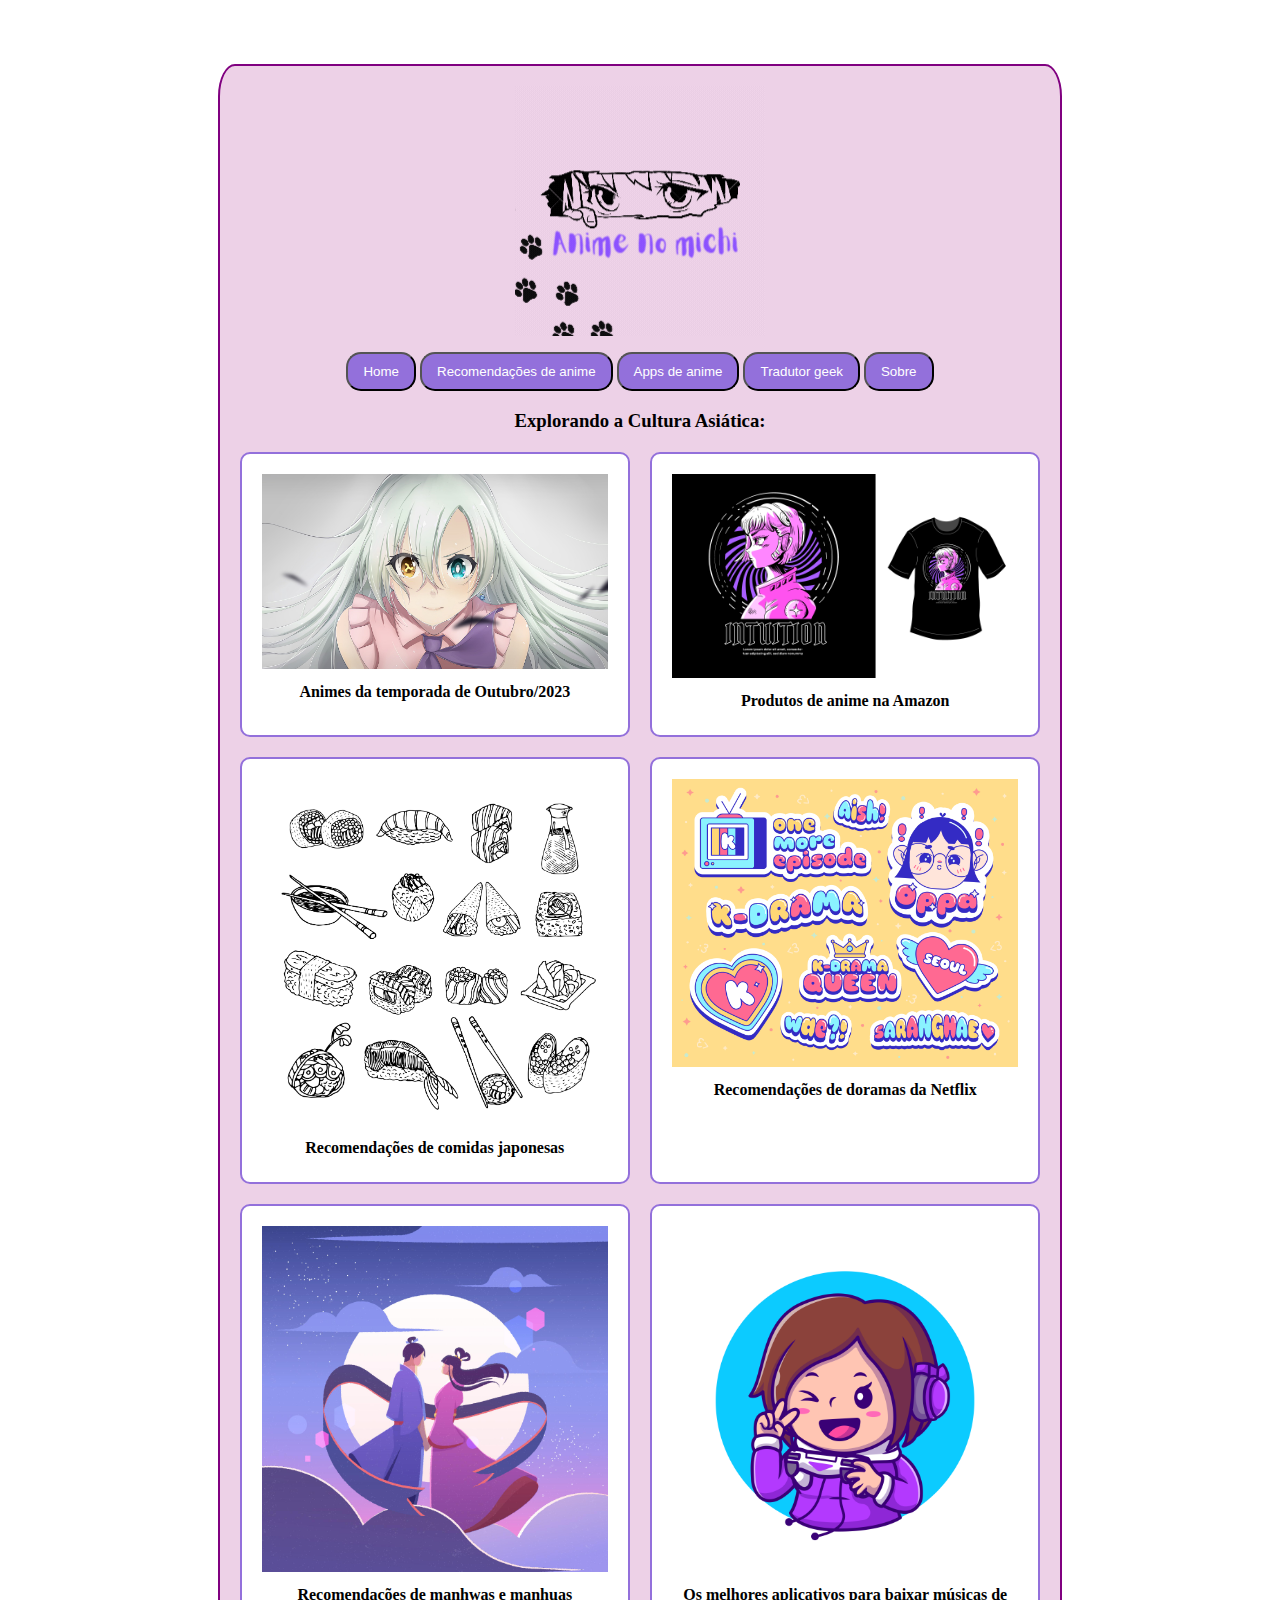
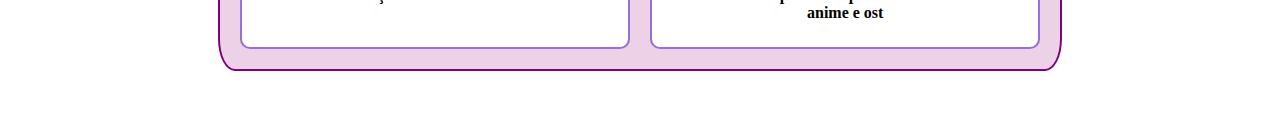
==== index.html @ be977ac4 "Add files via upload" ====
<!DOCTYPE html>
<html lang="en">
<head>
    <meta charset="UTF-8">
    <meta http-equiv="X-UA-Compatible" content="IE=edge">
    <meta name="viewport" content="width=device-width, initial-scale=1.0">
    <script src="script.js"></script>
    <link rel="stylesheet" type="text/css" href="style.css">
    <title>Blog anime no michi</title>
</head>
<body>
    <div class="content-container">
        <header>
            <div class="logo">
                <img src="Fotos\Foto perfil\Anime no michi.gif" alt="Logo Anime no michi">
            </div> 
            <div class="tabs">
                <div class="tab">
                    <button class="tablinks" onclick="openTab(event, 'tab1')">Home</button>
                </div>
                <div class="tab">
                    <button class="tablinks" onclick="openTab(event, 'tab2')">Recomendações de anime</button>
                </div>
                <div class="tab">
                    <button class="tablinks" onclick="openTab(event, 'tab3')">Apps de anime</button>
                </div>
                <div class="tab">
                    <button class="tablinks" onclick="openTab(event, 'tab4')">Tradutor geek</button>
                </div>
                <div class="tab">
                    <button class="tablinks" onclick="openTab(event, 'tab5')">Sobre</button>
                </div>
            </div>
        </header>
        
        <div id="tab1" class="tabcontent" style="display: block;">
            <h3>Explorando a Cultura Asiática:</h3>
            <div class="grid-container">
                <a href="https://www.intoxianime.com/2023/08/guia-de-animes-de-outubro-2023/" class="grid-item square" data-subtab="subtab2_2">
                    <img src="Fotos\Outras noticias\Anime.jpg" alt="Romance escolar">
                    <h3>Animes da temporada de Outubro/2023</h3>
                </a>
                <a href="https://www.amazon.com.br/animes-produtos/s?k=animes+produtos" class="grid-item square" data-subtab="subtab2_2">
                    <img src="Fotos\Outras noticias\Produtos.jpg" alt="Romance escolar">
                    <h3>Produtos de anime na Amazon</h3>
                </a>
                <a href="https://kandoo.com.br/oblog/comida-japonesa-para-iniciantes/" class="grid-item square" data-subtab="subtab2_2">
                    <img src="Fotos\Outras noticias\Comidas japonesas.jpg" alt="Romance escolar">
                    <h3>Recomendações de comidas japonesas</h3>
                </a>
                <a href="https://www.maioresemelhores.com/doramas-da-netflix/" class="grid-item square" data-subtab="subtab2_2">
                    <img src="Fotos\Outras noticias\Dorama.jpg" alt="Romance escolar">
                    <h3>Recomendações de doramas da Netflix</h3>
                </a>
                <a href="https://shiritorii.wordpress.com/2019/10/05/eu-indico-12-manhwas-manhuas-de-romance-de-epoca/" class="grid-item square" data-subtab="subtab2_2">
                    <img src="Fotos\Outras noticias\Manhwa.jpg" alt="Romance escolar">
                    <h3>Recomendações de manhwas e manhuas</h3>
                </a>
                <a href="https://skdesu.com/os-melhores-aplicativos-para-baixar-musicas-de-anime-e-ost/" class="grid-item square" data-subtab="subtab2_2">
                    <img src="Fotos\Outras noticias\Music e Osts.jpg" alt="Romance escolar">
                    <h3>Os melhores aplicativos para baixar músicas de anime e ost</h3>
                </a>
            </div>
        </div>    
            
        <div id="tab2" class="tabcontent">
            <div class="subtabs">
                <div class="subtab" data-subtab="subtab2_1">
                    <a href="javascript:void(0)" onclick="openSubTab('subtab2_1')">Top 3 – Animes com romance e fantasia medieval</a>
                </div>
                <div class="subtab" data-subtab="subtab2_2">
                    <a href="javascript:void(0)" onclick="openSubTab('subtab2_2')">Animes com romance escolar</a>
                </div>
                <div class="subtab" data-subtab="subtab2_3">
                    <a href="javascript:void(0)" onclick="openSubTab('subtab2_3')">Animes com harem reverso</a>
                </div>
                <div class="subtab" data-subtab="subtab2_4">
                    <a href="javascript:void(0)" onclick="openSubTab('subtab2_4')">Animes com Vampiros/lobisomens</a>
                </div>
                <div class="subtab" data-subtab="subtab2_5">
                    <a href="javascript:void(0)" onclick="openSubTab('subtab2_5')">Animes Populares e Clássicos para Todos os Gostos</a>
                </div>
                <div class="subtab" data-subtab="subtab2_6">
                    <a href="javascript:void(0)" onclick="openSubTab('subtab2_6')">Animes de ação, magia e poderes (com um pouco de ciência também)</a>
                </div>
                <div class="subtab" data-subtab="subtab2_7">
                    <a href="javascript:void(0)" onclick="openSubTab('subtab2_7')">Animes tristes para chorar e se acabar</a>
                </div>
                <div class="subtab" data-subtab="subtab2_8">
                    <a href="javascript:void(0)" onclick="openSubTab('subtab2_8')">Animes com Música</a>
                </div>
                <div class="subtab" data-subtab="subtab2_9">
                    <a href="javascript:void(0)" onclick="openSubTab('subtab2_9')">Animes com deuses/ ou com Maou/ ou akumas/ ou youkais</a>
                </div>
                <div class="subtab" data-subtab="subtab2_10">
                    <a href="javascript:void(0)" onclick="openSubTab('subtab2_10')">Animes com Esporte</a>
                </div>
                <div class="subtab" data-subtab="subtab2_11">
                    <a href="javascript:void(0)" onclick="openSubTab('subtab2_11')">Animes bons, porém pouco conhecidos</a>
                </div>
            </div>
        
            <div id="subtab2_1" class="subtabcontent">
                <h2>Top 3 – Animes com romance e fantasia medieval</h2>
                <img src="Fotos\Recomendacoes\Animes com romance e fantasia medieval.gif" alt="Animes com romance e fantasia medieval" class = "gifsRecomendacoes">
                
                <p>Em um mundo repleto de histórias envolventes e cenários mágicos, o romance e a fantasia medieval se unem para criar experiências cativantes. Nesta seleção, apresento três animes que exploram esses gêneros de forma única e apaixonante.</p>
            
                <h3>1. Soredemo Sekai wa Utsukushii (The World Is Still Beautiful)</h3>
                <p><strong>Gêneros:</strong> Romance, Medieval, Drama, Música</p>
                <p><strong>Duração:</strong> 13 episódios</p>
                <p>A história gira em torno de Nike, a determinada princesa do reino da chuva, dotada de um misterioso poder: o controle sobre a chuva. Forçada a um casamento indesejado com o rei do Sun Kingdom, Livius I, após perder uma partida de Jan-ken-po para suas irmãs mais velhas, ela se vê diante do temido "Rei Terrível". No entanto, a descoberta de que Livius é, na verdade, um jovem surpreendentemente mais novo do que ela, inicia uma jornada de vínculo emocional entre ambos. Uma história que começa como um casamento forçado evolui para algo mais profundo e significativo.</p>
            
                <h3>2. Akatsuki no Yona (Yona of the Dawn)</h3>
                <p><strong>Gêneros:</strong> Romance, Aventura, Medieval</p>
                <p><strong>Duração:</strong> 25 episódios</p>
                <p>Yona é a princesa destemida de Kouka, cuja vida muda dramaticamente quando seu primo traiçoeiro assume o trono, deixando-a foragida. Acompanhada por Hak, seu guarda-costas e amor secreto, Yona embarca em uma jornada para recuperar o trono e descobrir seu próprio destino. Esta história repleta de aventuras, reviravoltas emocionantes e uma evolução notável da personagem é um tesouro do gênero.</p>
            
                <h3>3. Sugar Apple Fairy Tale</h3>
                <p><strong>Gêneros:</strong> Romance, Culinária, Fadas, Fantasia Medieval</p>
                <p><strong>Duração:</strong> 2 temporadas com 12 episódios cada</p>
                <p>Ann, após a perda de sua mãe, aspira tornar-se uma Silver Sugar Master, uma profissão altamente respeitada no país de Highland. Para alcançar esse objetivo, ela parte para a cidade de Lewiston, onde a realeza realiza um festival de esculturas de açúcar. No entanto, neste mundo, os humanos tratam as fadas como escravas, arrancando uma de suas asas para controlá-las. Ann adquire uma fada chamada Shall como guarda-costas, criando um dilema moral entre sua necessidade de proteção e a luta pela liberdade de Shall. Baseado na light novel "Sugar Apple Fairy Tale" de Mikawa Miri, esta série nos leva a um mundo encantador e complexo.</p>
            
                <p>Espero que essas recomendações enriqueçam sua jornada pelo mundo dos animes de romance e fantasia medieval. Cada uma delas oferece uma experiência única e emocionante, proporcionando momentos inesquecíveis e personagens cativantes.</p>
            
            </div>
            
            <div id="subtab2_2" class="subtabcontent">
                <h2>Animes com romance escolar</h2>
                <img src="Fotos\Recomendacoes\Romance escolar.gif" alt="Romance escolar" class = "gifsRecomendacoes">
                <p>Explore os altos e baixos do amor e da juventude com essa seleção de animes que se desenrolam no cenário escolar. Desde paixões intensas até encontros engraçados, essas séries prometem tocar o coração dos fãs de romance.</p>
            
                <h3>Yamada-kun to LV999 no koi wo suru</h3>
                <p><strong>Duração:</strong> 13 episódios</p>
                <p><strong>Gênero:</strong> Comédia, Romance, MMORPG</p>
                <p>Depois que seu namorado a trai com outra garota que ele conheceu no jogo, Akane Kinoshita descobre da maneira mais difícil que namorados gamers podem ser tão ruins quanto a variedade offline. Enquanto ela desabafa sua raiva batendo em monstros da máfia, ela tem um encontro casual com Akito Yamada, um companheiro de guilda com uma máscara afro e Noh. Yamada é antissocial e curto, dificilmente o tipo de pessoa que faz Akane desmaiar. No entanto, embora suas estatísticas de jogo possam estar no máximo, Yamada é inexperiente em assuntos do coração e, contra todas as probabilidades, ela se sente comovida por ele. Fazendo novos amigos ao longo do caminho, Akane pode agitar o coração de Yamada, um garoto do ensino médio de nível de chefe final? Adaptado do mangá ''Yamada-kun to Lv999 no Koi wo Suru'' de Mashiro.</p>
            
                <h3>Sono Bisque Doll wa Koi wo Suru</h3>
                <p><strong>Duração:</strong> 12 episódios</p>
                <p><strong>Gênero:</strong> Romance, Drama, Comédia, Cosplay</p>
                <p>A trama acompanha Wakana Gojo, um jovem apaixonado por roupas de bonecas artesanais, mas que vive uma vida solitária após um incidente na sua infância com um amigo que não gostava de bonecas. Até que conhece Marin, uma garota de sua escola, sem nenhuma timidez, que vê em Wakana uma possibilidade de torná-lo um fã, assim como ela, de cosplay.</p>
            
                <h3>Kenka Banchou Otome</h3>
                <p><strong>Duração:</strong> 12 episódios</p>
                <p><strong>Gênero:</strong> Shoujo, Romance, Comédia, Escolar</p>
                <p>Hinako Nakayama acaba se reencontrando com seu irmão gêmeo Hikaru, que lhe pede para que ela ocupe seu lugar na Academia Shishiku, um colégio particular apenas para garotos que é renomado por seu corpo discente cheio de encrenqueiros. Por ser herdeiro dos Onigashima, um poderoso clã Yakuza, Hikaru é obrigado a se tornar líder da Academia Shishiku. Por isso, Hinako terá que esconder sua identidade e lutar pelo controle da escola.</p>
            
                <h3>Orange</h3>
                <p><strong>Duração:</strong> 13 episódios</p>
                <p><strong>Gênero:</strong> Shoujo, Escolar, Romance, Drama</p>
                <p>Na história conhecemos a jovem Naho Takamiya, uma estudante comum. Certo dia, ela se atrasa para a aula — algo que nunca aconteceu antes em sua vida — e se depara com uma carta em seu quarto. O, porém desta é que foi enviada de 10 anos do futuro e ainda mais: foi enviada pela própria Naho. Na carta o dia inteiro de Naho é contado, de como ela conhecerá Kakeru Naruse e até mesmo um atraso. No fim, há um pedido estranho, que pede para que ela salve Kakeru.</p>
            
                <h3>Kaichou WA Maid Sama</h3>
                <p><strong>Duração:</strong> 27 episódios</p>
                <p><strong>Gênero:</strong> Comédia Romântica, Maid Café</p>
                <p>O colégio Seika era uma academia para rapazes e recentemente se tornou um colégio misto, por isso cerca de 80% de seus alunos ainda são do sexo masculino. Ainda por cima, era conhecido por seus alunos selvagens e sem a menor disciplina, sendo um ambiente bem impróprio para as meninas, que vivem assustadas devido às brincadeiras exageradas dos garotos e a falta de modos deles. Visando proteger as garotas e fazer com que esse lugar tenha padrões aceitáveis de comportamento e disciplina, Misaki Ayuzawa se torna a primeira presidente mulher do conselho estudantil do colégio. Logo ela se torna uma tirana para os garotos, sendo conhecida como “Presidente Demoníaca”, fazendo com que muitos deles a temam ou a odeiem. Por outro lado, é muito adorada pelas outras meninas e pelos professores. Mas, devido a problemas financeiros, é obrigada a trabalhar em meio período em um Maid Café, um café onde as garçonetes se vestem de empregadas e tratam seus clientes como seus mestres/patrões. Isso certamente arruinaria sua imagem como presidente rigorosa e séria, então ela tenta esconder isso a todo custo. Porém, seu segredo é ameaçado quando Takumi Usui, o garoto mais popular do colégio, descobre sobre sua vida dupla.</p>
            
                <h3>Lovely Complex</h3>
                <p><strong>Duração:</strong> 24 episódios</p>
                <p><strong>Gênero:</strong> Comédia Romântica</p>
                <p>Koizumi, uma jovem muito charmosa e engraçada, e Otani um rapaz bonito e carismático. Mas ambos possuem um pequeno impedimento ao procurarem a pessoa certa: Koizumi é alta demais e Otani baixo demais. Eles sempre andam juntos, são até apelidados de "All hanshin-Kiojin". Com o passar do tempo todos seus amigos vão formando casais e só os dois continuam solteiros.</p>
            
                <h3>Skip Beat</h3>
                <p><strong>Duração:</strong> 25 episódios</p>
                <p><strong>Gênero:</strong> Comédia Romântica, Showbiz</p>
                <p>Kyoko, segue Sho, seu grande amor e amigo de infância, até Tokyo, para ajudá-lo a alcançar o seu sonho de se tornar um ídolo. Ela limpa, cozinha, trabalha em três empregos e não faz nada para si mesma, e sem ganhar nada em troca, permanece ao lado de Sho. Um dia, ela vai fazer uma entrega na agência em que Sho, trabalha sem avisá-lo e escuta uma conversa dele contando a sua produtora que ele só a trouxe para ser sua empregada e que não se importava nem um pouco com ela. Ouvindo isso, Kyoko, não começou a lamentar, pelo contrário, ela decide cortar e tingir seu cabelo, mudar suas roupas e atitude, e faz de tudo para entrar no showbiz e ter sua revanche contra Sho.</p>
            
                <h3>Toradora</h3>
                <p><strong>Duração:</strong> 25 episódios</p>
                <p><strong>Gênero:</strong> Comédia Romântica, Drama</p>
                <p>Ryuuji Takasu é um jovem que vive com a vergonha de ser confundido por um delinquente por ter um olhar maligno herdado de seu pai, mas, na verdade, ele é apenas um garoto educado com mania de limpeza. No primeiro dia de aula Ryuuji se encontra com a temido palmtop Taiga, uma garota baixinha e extremamente mal-humorada. Devido a uma confusão entre as bolsas na sala, Taiga coloca uma carta de amor por engano na bolsa de Ryuuji e, assim, ele descobre que ela está apaixonada pelo seu melhor amigo Yuusaku Kitamura. Da mesma forma, Taiga descobre que Ryuuji está apaixonado pela melhor amiga dela, Minori Kushieda. À medida que eles vão se conhecendo, eles viram amigos que ajudam um ao outro a alcançar seus objetivos que é o de declarar seu amor para seus respectivos melhores amigos.</p>
            
                <h3>Sukitte Ii na yo</h3>
                <p><strong>Duração:</strong> 13 episódios</p>
                <p><strong>Gênero:</strong> Comédia, Romance, Bullying</p>
                <p>A história gira em torno da jovem estudante Mei Tachibana, que com 16 anos não havia tido nenhum amigo do sexo masculino ou namorado, mas isso até seu caminho cruzar com Yamato Kurosawa, o garoto mais popular da escola.</p>
            
                <h3>Ao Haru Ride</h3>
                <p><strong>Duração:</strong> 12 episódios</p>
                <p><strong>Gênero:</strong> Comédia, Drama, Romance</p>
                <p>Futaba Yoshioka tem suas razões para querer “apagar” sua antiga imagem e começar uma nova no ensino médio. Por ser bonita, ela era ignorada e mal falada pelas outras garotas no fundamental, e, por causa de um mal-entendido, ela não pôde expressar seus sentimentos para o único garoto do qual já gostou, Tanaka. No ensino médio ela está determinada em ser a menos delicada e feminina possível, a fim de que não atraia a atenção dos rapazes e suas amigas não tenham inveja dela. Enquanto vive contentemente dessa forma, ela encontra Tanaka novamente, mas com o nome diferente, Kou Mabuchi. Ele a conta que sentia o mesmo por ela quando mais novos, mas que agora as coisas não podem mais ser como eram.</p>
            
                <p>Prepare-se para reviver os altos e baixos do amor no cenário escolar com esses animes que oferecem uma mistura de romance, comédia e drama.</p>
            </div>

            <div id="subtab2_3" class="subtabcontent">  
                <h2>Animes com harem reverso</h2>
                <img src="Fotos\Recomendacoes\haren reverso.gif" alt="Animes com harem reverso" class = "gifsRecomendacoes">
                
                <p>Você está em busca de um toque especial no mundo dos animes de romance e comédia? Talvez algo que ofereça uma reviravolta única e personagens memoráveis? Se sim, aqui estão algumas recomendações, e uma delas certamente se destacará para você:</p>
        
                <h3>Watashi ga Motete Dousunda</h3>
                <p><strong>Duração:</strong> 12 episódios</p>
                <p><strong>Gênero:</strong> Escolar, Harem reverso, Comédia, Romance</p>
                <p>No mundo dos animes de harem reverso, "Watashi ga Motete Dousunda" é um tesouro escondido. A história gira em torno de uma fujoshi que adora shippa-los seus colegas de classe, mas a vida lhe reserva uma surpresa inesperada. Após uma transformação impressionante, ela se vê cercada por vários garotos que demonstram interesse nela. O que torna esta série especial é a combinação de comédia e romance, enquanto a protagonista tenta lidar com sua nova realidade. Se você procura uma reviravolta única e muitas risadas, esta é uma escolha excelente.</p>
        
                <h3>Romantic Killer</h3>
                <p><strong>Duração:</strong> 12 episódios</p>
                <p><strong>Gênero:</strong> Harem reverso, Comédia Romântica</p>
                <p>"Romantic Killer" oferece uma dose generosa de comédia romântica com um toque especial. A história segue Anzu, uma jogadora transportada para um mundo repleto de caras bonitos, como se estivesse vivendo o sonho de outra pessoa. Baseado no mangá "Romantic Killer" de Momose Wataru, a série promete muitas reviravoltas e risadas enquanto Anzu navega por esse mundo cheio de surpresas. Esta é uma escolha perfeita para quem procura algo novo no gênero de harem reverso.</p>
        
                <h3>Amnesia</h3>
                <p><strong>Duração:</strong> 12 episódios</p>
                <p><strong>Gênero:</strong> Visual Novel, Romance, Mistério, Suspense, Drama, Fantasia</p>
                <p>Se você está pronto para algo um pouco mais misterioso e intrigante, "Amnesia" é a escolha certa. A história começa quando a protagonista acorda sem nenhuma memória. Com a ajuda de um espírito chamado Orion, ela embarca em uma jornada para recuperar suas memórias. No entanto, seu caminho é repleto de obstáculos, incluindo ligações misteriosas e um "namorado" que ela não consegue reconhecer. Esta série promete uma narrativa cativante, suspense e descobertas surpreendentes. Prepare-se para uma jornada emocionante repleta de reviravoltas e mistérios.</p>
        
                <p>Assim, qualquer que seja sua preferência no mundo dos animes de harem reverso, você encontrará algo para desfrutar nestas recomendações únicas. Cada uma delas oferece uma experiência diferente e emocionante, então por que não experimentar todas? Boa maratona de animes!</p>
            
            </div>

            <div id="subtab2_4" class="subtabcontent">
                <h2>Animes com Vampiros/lobisomens</h2>
                <img src="Fotos\Recomendacoes\Animes com Vampiros.png" alt="Vampiros/lobisomens" class = "gifsRecomendacoes">
                
                <p>Procurando uma noite de maratona de animes cheia de mistério e vampiros? Ou talvez você esteja no clima para assistir algo que envolve mundos alternativos e reviravoltas intrigantes? Abaixo estão algumas escolhas de animes que vão satisfazer seus desejos:</p>
        
                <h3>Castlevania (4 Temporadas)</h3>
                <p><strong>Gênero:</strong> Ação, Aventura, Fantasia, Terror</p>
                <p>Duração: 4 temporadas, variando de 4 a 10 episódios</p>
                <p>Baseado no clássico videogame, "Castlevania" leva você a um mundo sombrio e misterioso, onde um caçador de vampiros enfrenta as criaturas de Drácula. Esta série oferece ação emocionante, tramas complexas e personagens cativantes. A jornada do caçador para salvar a cidade das garras de Drácula é repleta de emoções e reviravoltas. Uma aventura que vale a pena! Anime disponível na Netflix! E não perca a continuação, "Castlevania Nocturne," que se passa durante a Revolução Francesa e promete mais ação e suspense.</p>
        
                <h3>Vanitas no Carte (2 Temporadas)</h3>
                <p><strong>Gênero:</strong> Ação, Aventura, Fantasia, Sobrenatural</p>
                <p>Duração: 2 temporadas, cada uma com 12 episódios</p>
                <p>Se você está procurando uma narrativa de vampiros que oferece uma reviravolta única, "Vanitas no Carte" é a escolha perfeita. A história segue Noé, um jovem em uma missão para encontrar o misterioso "Livro de Vanitas". Ao longo do caminho, ele encontra Vanitas, um médico que possui o mesmo nome do infame grimório, mas o utiliza para curar vampiros. Por trás de sua fachada gentil, esconde-se algo sinistro.</p>
        
                <h3>Vampiro no Jardim (Vampire in the Garden)</h3>
                <p><strong>Gênero:</strong> Fantasia, Sobrenatural</p>
                <p>Duração: 5 episódios</p>
                <p>Esta é uma história de improbabilidade, amizade e música que envolve duas garotas: Momo e Fine. Originárias de diferentes origens, elas se cruzam de maneira inesperada, criando um vínculo entre uma humana e uma vampira que se conectam através do poder e da música.</p>
        
                <h3>Tsuki to Laika to Nosferatu (Laika and the Nosferatu)</h3>
                <p><strong>Gênero:</strong> Ação, Aventura, Sobrenatural, Espaço</p>
                <p>Duração: 12 episódios</p>
                <p>Imagine um mundo onde a primeira astronauta da humanidade é uma garota vampira. "Tsuki to Laika to Nosferatu" explora a corrida espacial e as experiências com vampiros em meio a disputas territoriais entre superpotências. A história de Lev e Irina enquanto eles exploram o universo promete emoção e sentimentos genuínos.</p>
        
                <h3>Sengoku Night Blood</h3>
                <p><strong>Gênero:</strong> Harem reverso, Fantasia, Romance, Ação</p>
                <p>Duração: 12 episódios</p>
                <p>Em "Sengoku Night Blood," Yuzuki é transportada para um mundo que se assemelha ao Japão durante a era Sengoku. Nesse lugar, humanos coexistem com criaturas inumanas, incluindo vampiros e lobisomens. Com Yakuma em ascensão, Yuzuki se vê no meio de uma guerra em outro mundo.</p>
        
                <h3>Devil's Line</h3>
                <p><strong>Gênero:</strong> Romance, Sobrenatural, Ação, Drama</p>
                <p>Duração: 12 episódios</p>
                <p>"Devil's Line" segue a estudante universitária Tsukasa, que é resgatada de um ataque por um demônio. Logo, ela descobre que os vampiros podem se esconder entre os humanos, e Anzai, um meio-demônio, a protege enquanto luta contra crimes relacionados a demônios.</p>
        
                <h3>Vampire Knight (2 Temporadas)</h3>
                <p><strong>Gênero:</strong> Romance, Sobrenatural, Vampiros</p>
                <p>Duração: 2 temporadas, cada uma com 13 episódios</p>
                <p>No Colégio Cross, humanos e vampiros frequentam turmas separadas, mas um segredo é mantido para proteger ambos. Yuuki e Kiryuu ajudam a manter essa harmonia frágil. "Vampire Knight" mergulha em segredos, romance e a luta para manter a paz entre humanos e vampiros.</p>
        
                <h3>Servamp</h3>
                <p><strong>Gênero:</strong> Ação, Comédia, Sobrenatural, Vampiros</p>
                <p>Duração: 12 episódios</p>
                <p>A história começa com Mahiru Shirota, que encontra um gato preto chamado Kuro. No entanto, Kuro é muito mais do que parece, fazendo parte de um grupo de vampiros que representam os pecados capitais. A série gira em torno de contratos de mestre e servo, segredos sombrios e batalhas contra inimigos formidáveis.</p>
        
                <h3>Sankarea</h3>
                <p><strong>Gênero:</strong> Comédia, Romance, Sobrenatural</p>
                <p>Duração: 12 episódios</p>
                <p>Esta série leva a história de amor a um novo nível. Chihiro Furuya, um estudante obcecado por zumbis, conhece uma garota elegante chamada Rea Sanka. O que começa como uma tentativa de reviver um gato morto se transforma em uma trama de desejos e transformações, com uma garota que quer escapar das limitações de ser humana.</p>
        
                <p>Sinta-se à vontade para escolher qualquer uma destas séries para sua próxima maratona de animes. Cada uma delas oferece um mundo único repleto de surpresas e reviravoltas que certamente vão cativar sua imaginação. Divirta-se explorando essas narrativas emocionantes!</p>
            
            </div>

            <div id="subtab2_5" class="subtabcontent">
                <h2>Animes Populares e Clássicos para Todos os Gostos</h2>
                <img src="Fotos\Recomendacoes\Animes Populares.jpg" alt="Animes Populares" class = "gifsRecomendacoes">
                
                <p>Se você é um fã de animes, ou se está apenas começando a explorar esse mundo de histórias cativantes, você veio ao lugar certo. Neste artigo, apresentaremos uma lista de animes populares e clássicos que abrangem uma variedade de gêneros e estilos. Prepare-se para se aventurar por mundos mágicos, enfrentar desafios épicos e mergulhar em narrativas envolventes.</p>
        
                <h3>Yu-Gi-Oh! (1998) – 27 episódios</h3>
                <h3>Yu-Gi-Oh! Duel Monsters – 224 Episódios</h3>
                <p>A série icônica de Yu-Gi-Oh! segue a história de Yugi Muto, um estudante tímido que, após resolver o lendário Enigma do Milênio, torna-se hospedeiro do espírito conhecido como "Dark Yugi". Juntos, eles enfrentam desafios e duelam contra aqueles com corações obscuros. As três primeiras temporadas são verdadeiros clássicos e introduzem os jogos de sombras, Duel Monsters e o Reino dos Duelistas.</p>
        
                <p>Há diversas temporadas de Yu-Gi-Oh!, mas nenhuma supera essas três primeiras!</p>
        
                <h3>Yu Yu Hakusho – 112 Episódios</h3>
                <p>A série segue Yusuke Urameshi, um delinquente que volta à vida como um Detetive Sobrenatural após um ato heroico. Junte-se a ele em sua missão para proteger o mundo dos seres sobrenaturais e combater ameaças demoníacas.</p>
        
                <h3>Katekyo Hitman Reborn – 203 Episódios</h3>
                <p>Esta série segue Tsunayoshi Sawada, um estudante normal que, após conhecer um tutor peculiar, é treinado para se tornar um líder da máfia. A trama combina comédia, ação e aventura em uma história emocionante.</p>
        
                <h3>Kimetsu no Yaiba – 4 temporadas (7 a 26 Episódios Cada)</h3>
                <p>Depois de ter sua família massacrada por um demônio, Tanjiro, o filho mais velho, sai em busca de uma cura para sua única irmã sobrevivente do massacre que acidentalmente foi transformada em um demônio.</p>
        
                <h3>Claymore – 26 Episódios</h3>
                <p>Em um mundo infestado por monstros conhecidos como "Yoma," guerreiras chamadas "Claymores" são as únicas capazes de enfrentá-los. A série segue Clare, uma destemida Claymore, em sua luta contra os Yoma.</p>
        
                <h3>One Punch Man – 2 Temporadas com 12 Episódios Cada</h3>
                <p>Saitama é um super-herói que pode derrotar qualquer inimigo com um único soco. No entanto, sua busca por um desafio real o leva a se unir à Associação de Heróis e a enfrentar ameaças cada vez mais poderosas.</p>
        
                <h3>Hunter X Hunter (1999) – 62 Episódios + 30 OVAs</h3>
                <p>Gon Freecss embarca em uma jornada para se tornar um Hunter, um título de prestígio. A série original apresenta aventuras emocionantes, enquanto a versão de 2011 continua a história com 148 episódios.</p>
        
                <h3>Rurouni Kenshin – 62 Episódios</h3>
                <p>Kenshin Himura é um lendário espadachim que jurou nunca mais matar. Ele protege o Japão da era Meiji com sua habilidade e determinação.</p>
        
                <h3>Tokyo Ghoul - 4 Temporadas com 12 Episódios Cada</h3>
                <p>Kaneki, um estudante, se transforma em meio-ghoul após um encontro com um desses seres carnívoros. A série explora sua jornada para equilibrar sua sede de sangue com sua humanidade.</p>
        
                <h3>Fairy Tail – 277 episódios + Fairy tail final series – 51 episódios</h3>
                <p>A história segue as aventuras da Fairy Tail Guild, composta por magos poderosos. Junte-se a Natsu Dragneel e seus amigos em missões emocionantes e lutas épicas.</p>
        
                <h3>Bleach 366 episódios + Bleach: Sennen Kessen-hen – 13 episódios</h3>
                <p>Ichigo Kurosaki, um adolescente com a capacidade de ver espíritos, se torna um Ceifeiro de Almas para proteger os vivos dos espíritos malignos. A série é uma emocionante mistura de ação e sobrenatural.</p>
        
                <h3>Sword Art Online – 6 temporadas de 12 a 25 episódios.</h3>
                <p>Sword Art Online leva os espectadores a diversos mundos de realidade virtual, cada um com suas próprias aventuras e desafios. Kirito lidera a luta pela liberdade e enfrenta inúmeros obstáculos. A série combina ação, aventura e drama em um envolvente universo de realidade virtual.</p>
        
                <h3>Code Geass - 50 episódios</h3>
                <p>Neste cenário de ficção científica, Lelouch Lamperouge ganha o poder do "Geass" e se envolve em uma rebelião contra o império britânico. Política, mechas e intriga aguardam.</p>
        
                <h3>Ao no Exorcist – 37 episódios</h3>
                <p>Rin Okumura descobre que ele é filho de Satanás e se junta à Academia da Cruz Verdadeira para se tornar um exorcista e combater seu próprio pai.</p>
        
                <h3>Shingeki no Kyojin – 4 temporadas de 10 a 22 episódios e subdivididas em várias partes</h3>
                <p>Em um mundo onde a humanidade enfrenta extinção devido a titãs devoradores de pessoas, Eren Yeager se junta ao Corpo de Exploração para vingar sua mãe e descobrir segredos obscuros.</p>
        
                <h3>Nanatsu no Taizai – 4 temporadas com 24 episódios cada</h3>
                <p>O Capitão Meliodas lidera os Sete Pecados Mortais, um grupo de cavaleiros poderosos, em sua busca para derrubar os Cavaleiros Sagrados corruptos e salvar o reino.</p>
        
                <h3>Gintama – 316 episódios + Gintama 2017 – 12 episódios</h3>
                <p>Gintoki Sakata, um samurai desempregado, luta contra alienígenas invasores em um Japão alternativo, misturando comédia e ação.</p>
        
                <h3>One Piece – Mais de 1000 Episódios</h3>
                <p>A série segue Monkey D. Luffy e sua tripulação dos Chapéus de Palha enquanto eles buscam o tesouro One Piece e enfrentam perigos e inimigos em sua jornada.</p>
        
                <h3>Black Clover – 170 episódios</h3>
                <p>Asta, um jovem sem magia em um mundo de feiticeiros, busca se tornar o Rei Mago e proteger seu reino.</p>
        
                <h3>Naruto – 702 episódios</h3>
                <p>A série segue as aventuras de Naruto Uzumaki, um jovem ninja com o sonho de se tornar o Hokage, o líder de sua vila. A jornada de Naruto é repleta de desafios, amizades e batalhas épicas.</p>
        
                <h3>Boku no Hero Academia 6 temporadas com 12 a 25 episódios cada</h3>
                <p>Na Academia U.A., jovens com superpoderes (conhecidos como "Quirks") treinam para se tornarem heróis. Acompanhe Midoriya e seus colegas em sua jornada para se tornar heróis profissionais.</p>
        
                <h3>Inuyasha – 192 episódios</h3>
                <p>Kagome Higurashi é arrastada para o Japão feudal, onde ela se junta a Inuyasha, um meio-demônio, em uma busca para recuperar fragmentos da Joia de Quatro Almas.</p>
        
                <h3>Hanyou no Yashahime (filhas de Inuyasha e Sesshoumaru) – 2 temporadas com 24 episódios</h3>
                <p>Esta sequência segue as filhas de Inuyasha e Sesshoumaru, Towa e Setsuna, em suas próprias aventuras.</p>
        
                <h3>Dragon Ball – Várias temporadas com mais de 100 episódios, um clássico para quem gosta de animes.</h3>
                <p>A história segue a lenda de Son Goku, um guerreiro com o poder das Esferas do Dragão, em suas batalhas para proteger a Terra.</p>
        
                <h3>Fullmetal Alchemist: Brotherhood - 64 Episódios</h3>
                <p>Os irmãos Alphonse e Edward Elric buscam a Pedra Filosofal para recuperar seus corpos após um experimento mágico mal-sucedido.</p>
        
                <p>Esperamos que essas recomendações de animes tenham despertado seu interesse e que você encontre novas histórias envolventes para desfrutar. Cada um desses animes oferece uma experiência única, seja você fã de aventuras emocionantes, dramas complexos ou comédias cativantes. Então, pegue sua pipoca, prepare-se para uma maratona e mergulhe no emocionante mundo dos animes!</p>
        
                <p>À medida que você explora esses mundos fantásticos e se conecta com personagens cativantes, lembre-se de que o universo dos animes é vasto e diversificado. Novas histórias estão sempre surgindo, então mantenha-se atento a novos lançamentos e continue a jornada. Seja você um fã de longa data ou um novato neste mundo, os animes oferecem algo para todos. Portanto, mergulhe fundo e desfrute de horas de entretenimento emocionante.</p>
        
                <p>Anime-se e embarque em aventuras emocionantes que transcendem as barreiras da realidade!</p>
            
            </div>

            <div id="subtab2_6" class="subtabcontent">
                <h2>Animes de Ação, Magia e Poderes (Com um Pouco de Ciência Também)</h2>
                <img src="Fotos\Recomendacoes\Animes de ação, magia e poderes.gif" alt="Animes de Ação, Magia e Poderes" class = "gifsRecomendacoes">

                <p>Prepare-se para uma emocionante jornada repleta de ação, poderes sobrenaturais e magia com nossa seleção de animes nesta categoria. Navegue por mundos repletos de aventuras, personagens extraordinários e desafios inimagináveis. Estas séries oferecem uma combinação cativante de elementos sobrenaturais e narrativas emocionantes, perfeitas para quem busca um toque de magia e adrenalina. Vamos explorar cada uma delas em detalhes. Agora, confira esses incríveis animes que unem ação, poderes, magia e, em alguns casos, uma pitada de ciência:</p>
            
                <h3>Mob Psycho 100% - 3 temporadas de 12 ou 13 episódios cada</h3>
                <p>A história desenrola-se à volta de “Mob” um jovem que vai explodir se a sua capacidade emocional chegar aos 100%. Este jovem com poderes psíquicos ganhou o apelido de “Mob”, porque ele não se destaca entre as outras pessoas. Ele mantém os seus poderes psíquicos contidos para que possa viver normalmente, mas se o seu nível emocional chegar a 100, algo vai sobrecarregar o seu corpo inteiro.</p>
            
                <h3>Ansatsu Kyoushitsu – 48 episódios</h3>
                <p>Um estranho ser com tentáculos destrói 70% da lua numa explosão. Ele pode se mover numa velocidade vinte vezes superior à velocidade do som e possui uma recompensa de 10 milhões de ienes por sua cabeça. Mesmo assim, sabe-se lá por que, ele resolveu se tornar professor de uma classe de ensino fundamental. Os alunos agora têm até a formatura para assassinar seu professor ou a Terra será destruída.</p>
            
                <h3>Arslan senki – 35 episódios</h3>
                <p>Uma narrativa épica de guerra, ação e aventura, ambientada em uma era medieval, com toques de drama. Após sobreviver a uma devastadora guerra em seu reino, o jovem príncipe Arslan embarca em uma jornada em busca de vingança. Reunindo um grupo de destemidos aliados, eles enfrentam a monumental tarefa de construir um exército capaz de desafiar as forças invasoras que ocuparam Pals, sua terra natal. Governados pelo enigmático Lord Silver Mask, esses soldados conquistadores ameaçam a paz e o futuro de Arslan e seu povo.</p>
            
                <h3>Dr. Stone – 3 temporadas de 12/13 episódios</h3>
                <p>Durante 5 anos, Taiju Ooki tentou se confessar para o amor de sua vida, Yuzuriha, mas nunca conseguiu. Um dia ele decide reunir toda sua coragem para dizer a ela tudo o que sente..., Mas exatamente nessa hora uma catástrofe de proporções globais extingue toda a humanidade transformando-a em pedra. Como únicos sobreviventes (até então) cabe a Taiju e seu brilhante amigo, o cientista Senkuu, fazerem a humanidade sair da Idade da Pedra, voltar a Era Moderna e salvar Yuzuriha.</p>
            
                <h3>Magi: the labyrinth of magic – 52 episódios</h3>
                <p>A história promete ser uma releitura dos contos das Mil e Uma Noites (Noites da Arábia) trazendo personagens famosos como Alibaba, Simbad e o protagonista do anime Aladdin que será um jovem que possui uma flauta mágica e é acompanhado pelo gênio Ugo, o qual libertou. Durante suas aventuras, o rapaz descobre através de um outro gênio que ele e seus amigos estão destinados a decidir quem governará o mundo e daí por diante começa a ação.</p>
            
                <h3>Magi: Sinbad no Bouken – 13 episódios</h3>
                <p>Anime de 13 episódios que continua as aventuras do OVA também chamado de "Magi- aventuras de Sinbad". Anos antes de se tornar uma lenda, Sinbad vivia em uma simples vila de pescadores. Após a morte do pai, sua mãe pede a Yunan que cuide do jovem Sinbad. A partir daí, começa a jornada do garoto para se tornar o Grande Rei dos Sete Mares.</p>
            
                <h3>Jujutsu kaisen – 24 episódios (ainda em lançamento atualmente)</h3>
                <p>Yuuji é um gênio do atletismo, mas não tem interesse algum em ficar correndo em círculos. Ele é feliz como membro no Clube de Estudo de Fenômenos Psíquicos. Apesar de estar no clube apenas por diversão, tudo fica sério quando um espírito de verdade aparece na escola! A vida está prestes a se tornar muito estranha na Escola Sugisawa.</p>
            
                <h3>Tokyo Revengers - 3 temporadas (ainda em lançamento atualmente)</h3>
                <p>A vida de Takemichi Hanagaki está em baixa. Quando ele pensou que não poderia piorar, ele descobre que Hinata Tachibana, sua ex-namorada, foi assassinada pela Gangue Manji Tokyo: um grupo de criminosos cruéis que vem perturbando a paz da sociedade há algum tempo.
                Se perguntando onde tudo deu errado, Takemichi de repente se viu viajando no tempo, terminando 12 anos no passado - quando ele ainda estava em um relacionamento com Hinata. Percebendo que tem uma chance de salvá-la, Takemichi resolve se infiltrar na Gangue Manji de Tóquio e subir na hierarquia a fim de reescrever o futuro e salvar Hinata de seu trágico destino.</p>
            
                <h3>Chainsaw Man – 12 episódios</h3>
                <p>Denji tem um sonho simples - viver uma vida feliz e pacífica, passando um tempo com uma garota de quem gosta. Isso está muito longe da realidade, no entanto, já que Denji é forçado pela yakuza a matar demônios para pagar suas dívidas esmagadoras. Usando seu demônio de estimação Pochita como arma, ele está pronto para fazer qualquer coisa por um pouco de dinheiro.</p>
            
                <h3>Vivy - fluorite eye song – 13 episódios</h3>
                <p>Nierland - um complexo parque temático da A.I. onde sonhos, esperanças e ciência se misturam. Criado como o primeiro humanoide autônomo A.I, Vivy atua como um A.I elenco para o estabelecimento. Para cumprir sua missão de fazer todos felizes por meio de canções, ela continua subindo ao palco e se apresentando com todo seu coração. No entanto, o parque temático ainda carecia de popularidade.
                Um dia, um A.I chamado Matsumoto aparece antes de Vivy e explica que ele viajou de 100 anos no futuro, com a missão de corrigir a história com Vivy e prevenir a guerra entre a A.I e a humanidade que acontecerá 100 anos depois.</p>
            
                <h3>Koutetsujou no Kabaneri – 12 episódios</h3>
                <p>Em um mundo em meio a uma revolução industrial, a humanidade enfrenta a ameaça dos Kabane, mortos-vivos com corações protegidos por uma camada de ferro. A equipe a bordo do Hayajiro, uma locomotiva a vapor, liderada por Ikoma, desafia esses horrores enquanto busca sobreviver. É uma luta intensa pela sobrevivência em um mundo caótico.</p>
            
                <h3>Bungou Stray Dogs – 4 temporadas (ainda em lançamento atualmente)</h3>
                <p>Nakajima Atsushi foi expulso do seu orfanato, e agora não tem nenhum lugar para ir e está sem comida. Enquanto ele está ao pé de um rio, à beira de morrer de fome, ele resgata um homem que caprichosamente estava a tentar suicidar-se. Esse homem chama-se Dazai Osamu, e juntamente com o seu parceiro Kunikida são membros de uma agência de detetives muito especial. Eles têm poderes sobrenaturais, e lidam com casos que são muito perigosos para a polícia ou para as forças armadas. Eles estão à procura de um tigre que apareceu na área recentemente, ao mesmo tempo que Atsushi também apareceu na área. O tigre parece ter uma conexão com Atsushi, e quando o caso é resolvido, é claro que o futuro do Atsushi vai envolver muito mais Dazai e o resto dos detetives!</p>
            
            </div>

            <div id="subtab2_7" class="subtabcontent">
                <h2>Animes Tristes para Chorar e se Acabar</h2>
                <img src="Fotos\Recomendacoes\Sad anime.gif" alt="Sad anime" class = "gifsRecomendacoes">

                <p>Prepare os lenços, pois esta seleção de animes está aqui para tocar o seu coração e fazer você derramar algumas lágrimas. São histórias comoventes e emocionantes que exploram temas profundos e personagens cativantes, alguns podem até se disfarçar com começos fofinhos e engraçados, mas o nome deste artigo já diz tudo. Agora, vamos entrar no mundo destes animes tristes:</p>
            
                <h3>Fumetsu no Anata e (To Your Eternity) - 2 temporadas de 21 episódios</h3>
                <p>Um rapaz solitário vagando pelas regiões árticas da América do Norte encontra um lobo, e os dois tornam-se amigos rapidamente, dependendo um do outro para sobreviver no ambiente hostil. Mas o rapaz tem uma história, e o lobo é mais do que aparenta… To Your Eternity é um mangá totalmente único e comovente sobre morte, vida, reencarnação e natureza do amor.</p>
            
                <h3>Guilty Crown - 22 episódios</h3>
                <p>No ano de 2039 Tóquio vive em estado de alerta por causa de um vírus chamado "Lost Christmas". Uma organização chamada GHQ assume o poder do país e tudo vira uma grande repressão aos olhos de uma parte da população. Nesse contexto é que encontramos a resistência, chamada de Undertaker, controlando mechas e um poder de fogo pesado, dispostos a dominar o governo e restaurar um sistema justo para a população. Nosso protagonista é Ouma Shu, um garoto que possui um estranho poder em sua mão direita que lhe permite manipular algumas armas. Durante sua vida ele tem buscado se esconder e viver pacificamente, mas tudo muda até ele conhecer a garota Yuzuriha Inori, que faz parte da resistência.</p>
            
                <h3>Romeo x Juliet - 24 episódios</h3>
                <p>A cidade de Neo Verona é governada pelo tirano Montecchio, que há quatorze anos, matou a família Capuleto na intenção de obter mais poder, porém ele não contava com um sobrevivente. Juliet Fiammata Asto Capuleto, que agora passa a viver como revolucionária, com o codinome de Odin, trajando roupas masculinas com o intuito de dispersar qualquer suspeita de sua origem. Juliet conhece um jovem pelo nome de Romeo, mas não esperava que logo após o reencontraria em um baile. Agora vestida como mulher, ela o deixa encantado com tamanha beleza. Seus olhares se entrelaçam e ambos são tomados pelo encanto do amor. Juliet ao completar dezesseis anos, descobre toda a verdade por trás do seu passado, principalmente que Romeo é filho do tirano que executou sua família. Nesse momento seu coração se enche de tristeza e passa a pulsar na dúvida da realização desse amor.</p>
            
                <h3>Charlotte - 13 episódios</h3>
                <p>A história desenrola-se à volta das habilidades especiais que ocorrem numa pequena percentagem de meninos e meninas na puberdade. Yuu Otosaka usa o seu poder sem os outros saberem e vive uma vida escolar bastante normal. Ele conhece uma menina, Nao Tomori. Devido a este encontro com ela, o destino daqueles que têm habilidades especiais vai ser exposto.</p>
            
                <h3>Gakkou Gurashi! (PARECE fofo, zumbis) - 12 episódios</h3>
                <p>Takeya Yuki está apaixonada com a escola. Para ela, é um lugar maravilhoso, onde ela adora suas atividades escolares, especialmente as atividades de seu clube: Clube da Vida Escolar. O clube tem Rii-chan como a presidente, Kurumi-chan como um outro membro, e a professora, Megu-nee, sempre está lá para elas. Sim, ela é apaixonada pela escola dela... em sua mente. Porque, para ela, a realidade da escola e atividades do seu clube são muito difíceis de serem percebidas. O primeiro artigo do Código do "Clube da Vida Escolar" é: O Clube da Vida Escolar incentiva um espírito de independência autogovernado ao acampar na escola, bem como socializar com vários clubes pós-escolares, os quais você não pode desfrutar somente com as aulas regulares.</p>
            
                <h3>Banana Fish - 24 episódios</h3>
                <p>A história se foca em Ash Lynx, um assassino cruel e implacável, criado como herdeiro adotivo e brinquedo sexual do "Papa" Dino Golzine, o rei do crime da East Coast's Corsican. Agora com 17 anos, Ash abandona o reino e a riqueza oferecida pelo diabo que o criou. Mas o horrível segredo que enlouqueceu o irmão mais velho de Ash, acaba caindo nas mãos de Papa, e é exatamente o momento errado para o fotógrafo japonês Eiji Okamura conhecer Ash Lynx, e cair com ele num turbilhão sangrento de orgulho, ganância, luxúria, e ira desencadeadas pelo enigma com o código Banana Fish.</p>
            
                <h3>Mirai Nikki - 26 episódios</h3>
                <p>Yukiteru Amano é um aluno de ensino médio que costuma registrar todos os acontecimentos de sua vida, por mais rotineiros que sejam, em um diário no seu telefone celular. Certo dia um de seus amigos imaginários, Deus Ex Machina, surpreende-o mostrando ser real e concedendo a seu diário a capacidade de prever o futuro próximo. No entanto, logo Yukiteru descobre que há onze outros Portadores de Diários. Todos os doze Portadores são pressionados por Deus Ex Machina a lutar uns contra os outros, até que só reste um sobrevivente, a quem é prometido tomar o lugar do próprio Deus Ex Machina e supostamente adquirir o poder de reescrever o passado, trazendo de volta a vida entes queridos e corrigindo injustiças.</p>
            
                <h3>Ano Hi Mita Hana no Namae o Bokutachi wa Mada Shiranai (Ano Hana) - 11 episódios</h3>
                <p>Seis amigos de infância crescem e passam a se tratar como completos desconhecidos, motivados por um acontecimento triste do passado. Mas o retorno de um desses amigos vai fazer o tempo voltar a se mexer de novo, de onde ele parou. Jintan, se tornou um ermitão, que vive praticamente o tempo todo dentro de casa apenas jogando games. Não quer mais ir para a escola e muito menos ter que lidar com outras pessoas. A pessoa que consegue fazer com que ele volte a interagir com o resto do mundo e vá procurar os outros amigos de infância, é a Menma. Tudo por causa de um desejo que ela precisava que fosse realizado, mas que para isso, todos os amigos precisariam estar juntos de novo.</p>
            
                <h3>Angel Beats - 13 episódios</h3>
                <p>Angel Beats se passa em um lugar pós-morte, onde o protagonista Otanashi acorda, porém sem memórias. Ele se encontra em um lugar que aparentemente é uma escola, mas, na verdade, é um meio termo entre o céu e a terra. Otonashi, conhece uma garota chamada Yuri, que o convida para juntar-se a SSS, uma organização que tem como objetivo lutar contra os 'Anjos' e tomar o poder desse misterioso lugar.</p>
            
                <h3>Tegami Bachi/Letter Bee - 2 temporadas com 25 episódios</h3>
                <p>A mãe de Lag Seeing desapareceu e o menino perdeu tudo o que tinha, tornou-se uma "carta" cuja entrega foi atribuída a Gauche Suede, um Letter Bee. Apesar de seu início preocupante, os dois se tornam amigos; Lag percebe qual é o objetivo de um Letter Bee - entregar os sentimentos das pessoas mais importantes na forma de letras para outras, como Gauche fez e decide seguir o mesmo caminho.</p>
            
                <h3>Violet Evergarden - 13 episódios (o final foi adaptado em um filme)</h3>
                <p>A história acompanha uma garota conhecida como "a arma", que perdeu seus braços na guerra, e agora está passando por uma android autônoma, fazendo serviços a pessoas diferentes, nas situações mais adversas, enquanto vai se tornando gradualmente mais humana. As histórias variam de coisas leves a outras bem pesadas, envolvendo até guerras.</p>
            
                <h3>Fruits Basket (versão antiga) - 27 episódios</h3>
                <p>Após sua mãe morrer em um acidente de carro no caminho do trabalho, a estudante Tohru Honda vai morar com seu avô paterno. No entanto, ele decide ir morar com sua filha e como a casa precisaria ser reformada ele pergunta a neta se ela poderia morar com uma amiga durante a reforma. Sendo que sua amiga Saki Hanajima já possuía 5 pessoas morando com ela e sua amiga Arisa Uotani morava em um apartamento muito apertado, ela decide morar em uma barraca durante esse período, não contando a ninguém. Não demora muito para que Tohru descubra que, na mesma região que ela havia escolhido para montar a sua barraca, havia uma casa onde morava o seu colega de classe Yuki Sohma e seus primos, Shigure e Kyo, onde ela acaba indo morar, depois de um deslizamento que soterra sua barraca. Posteriormente, Tohru acaba descobrindo o segredo da família Sohma: Existem 13 pessoas na família que possuem a maldição de se transformarem em animais do horóscopo chinês quando estão muito fracos ou são abraçados por alguém do sexo oposto. Apesar disso, ela promete guardá-lo e tem permissão para continuar vivendo com eles. Com o desenrolar da história, vão aparecendo todos os amaldiçoados na família e Tohru vai conseguindo a simpatia e amizade dos possuídos, assim como a ira de Akito, o patriarca da família.</p>
            
                <h3>Fruits Basket 2019 (versão nova) - 3 temporadas com 13 a 25 episódios</h3>
                <p>A história gira em torno da estudante Tohru Honda, que começa a viver sozinha em uma tenda depois de perder sua mãe. Ela acaba morando com os colegas Yuki e Kyo Sohma, trabalhando como dona de casa. Ela logo descobre que a família foi ligada por uma maldição relacionada ao zodíaco por séculos.</p>
                <p>Esse anime é uma nova adaptação do mangá, que também inspirou uma adaptação de mesmo nome para a televisão em 2001, com 26 episódios.</p>
            
                <h3>Boku Dake Ga Inai Machi - 12 episódios</h3>
                <p>O mangaká novato Fujinuma Satoru é obstruído pelo seu medo de se expressar. No entanto, ele possui um talento sobrenatural de ser forçado a evitar mortes e catástrofes ao ser enviado de volta no tempo antes da ocorrência do acidente, se repetindo até que o acidente seja impedido. Um dia, ele se envolve em um acidente que ele mesmo é enquadrado como um assassino. Desesperado para salvar a vítima, ele volta no tempo só para encontrar a si mesmo como um aluno do primário, um mês antes de sua colega de classe Hinadzuki Kayo desaparecer. Satoru agora embarca em uma nova missão: salvar Kayo e resolver o mistério por trás do seu desaparecimento.</p>
            
            </div>

            <div id="subtab2_8" class="subtabcontent">
                <h2>Animes com Música</h2>
                <img src="Fotos\Recomendacoes\Music anime.gif" alt="Music anime" class = "gifsRecomendacoes">

                <p>Explore animes que celebram a música e sua influência nas vidas dos personagens. De contos sobre jovens músicos em busca de seus sonhos a histórias de superação e transformação por meio da música, essas séries oferecem experiências emocionantes e inspiradoras. Através do poder da melodia, os personagens encontram a cura, conexão e crescimento. Prepare-se para uma jornada musical repleta de harmonia e emoção.</p>
            
                <h3>Lookism - 08 episódios</h3>
                <p>Lookism conta a história de um menino 'feio', Wen Shuai, que finalmente tem a coragem de se transferir depois de ser intimidado em sua escola original. Ele então descobre que tem dois corpos muito diferentes. Um é seu corpo feio original e o outro é um corpo bonito. Wen Shuai descobre que pode alternar entre os dois corpos. Um corpo aparecerá quando ele estiver acordado e o outro corpo aparecerá quando ele estiver dormindo. O segredo dos dois corpos muda completamente a vida de Wen Shuai. Ele nunca foi bem recebido e sentiu a beleza e a conveniência de ser popular. Mas, ao mesmo tempo, esse belo corpo esconde um grande segredo. Quando o dono original do belo corpo, Kris, acorda, as camadas do mistério começam a se desvendar.</p>
            
                <h3>Lost Song - 12 episódios</h3>
                <p>Rin é uma garota cheia de energia que adora comer e vive na aldeia verde perto da fronteira. No lugar mais profundo do palácio real, na imponente capital, a cantora Finis, passa seus dias solitária. No entanto, as duas têm em comum um poder especial e milagroso, que lhes faz curar machucados, criar água e agitar o vento: o poder de cantar. Guiadas pelo destino, as duas jovens começam uma viagem difícil com o poder do canto. A sombra da guerra paira sobre o reino, contaminando inclusive suas músicas milagrosas com o sangue dos inocentes. Seus entes queridos estão à beira da morte, enquanto gritos silenciosos ecoam. A última música será de desespero, esperança, ou...?</p>
            
                <h3>Dance Dance Danseur - 11 episódios</h3>
                <p>A trama acompanha Junpei Murao, um jovem que, fascinado pelo balé desde criança, aspirava a se tornar bailarino um dia. Após o falecimento de seu pai, ele resolve desistir de sua ambição, acreditando que deveria ser mais "masculino". Então, ele decide praticar a arte marcial Kune Jeet Do, criada por Bruce Lee, e se torna um aluno conhecido no ensino médio. Ao conhecer Miyako Godai, uma nova aluna da escola, a paixão pelo balé retorna à sua vida.</p>
            
                <h3>Nodame Cantabile - 3 temporadas com 12 a 24 episódios</h3>
                <p>Em uma importante academia de música no Japão, Shinichi Chiaki é desafiado apenas por seu talento como pianista. Mas quando Chiaki e seu professor começam uma briga, ele é rebaixado para a classe de desprezados. Chiaki é deixado de lado junto com seu sonho de se tornar um compositor, rodeado por um monte de músicos fracassados e uma garota irritante, Noda, que se autoproclama namorada de Chiaki. E para completar a situação, Noda, que insiste em ser chamada de Nodame, mora ao lado de Chiaki.</p>
            
                <h3>Piano no Mori - 24 episódios</h3>
                <p>Uma história sobre dois meninos de criações muito diferentes. De um lado, há Kai, nascido como o filho de uma prostituta, que, desde jovem, toca piano no instrumento abandonado na floresta perto de sua casa. Do outro lado, temos Syuhei – filho de uma família de pianistas de prestígio.</p>
            
                <h3>Ballroom e Youkoso - 24 episódios</h3>
                <p>Fujita Tatara é um estudante comum da escola secundária que tem vivido seus dias ociosamente. Um dia, um grupo de delinquentes arranja uma briga com ele, mas ele acaba sendo salvo por um homem misterioso. Depois de tal acontecimento, o homem surpreendentemente o arrasta para uma aula de dança de salão e após ser inspirado por uma dançarina que frequenta a mesma escola, Hanaoka Shizuku, e seu parceiro, um dançarino genial, Hyoudou Kiyoharu, Tatara começa a dedicar sua juventude no esporte.</p>
            
                <h3>Fukumenkei Noise - 12 episódios</h3>
                <p>Nino, uma garota que gosta de cantar, vivenciou duas despedidas no passado. Primeiro, com seu primeiro amor, Momo, e depois, com Yuzu, um garoto que compõe música. Mas com essas duas despedidas, ela fez uma promessa a eles: continuar cantando até encontrar sua voz outra vez. O tempo passou e agora os três estão na mesma escola...</p>
            
                <h3>Kono Oto Tomare - 2 temporadas com 13 episódios cada</h3>
                <p>Takezou, o único membro do “koto” (instrumento tradicional japonês de cordas), terá que procurar novos membros para que o clube não feche. Certo dia, aparece um garoto complicado exigindo ser membro, fazendo com que ele tenha ainda mais dores de cabeça para saber como manter o clube koto “vivo”.</p>
            
                <h3>Carole & Tuesday - 24 episódios</h3>
                <p>A história se passa em uma colônia de Marte, onde Inteligências Artificiais proporcionam a maior parte do entretenimento. Acompanhamos duas garotas com perfis bastante diferentes: Uma de uma família rica, mas que vive infeliz e solitária, e tem o sonho de virar uma cantora; E uma de família pobre que trabalha em meio-período, e no resto do tempo tenta começar uma carreira no mundo da música. Quando as duas finalmente se encontram, a vida delas começa a mudar.</p>
            
                <h3>Fuuka - 12 episódios</h3>
                <p>Yuu Haruna muda-se para uma nova cidade onde conhece uma garota um pouco estranha que não tem telefone. A menina, Fuuka, parece ter um fascínio estranho que atrai as pessoas, muito parecido com uma brisa de verão. Parece que Yuu foi apanhado numa louca história de amor!</p>
            
                <h3>Full Moon Wo Sagashite - 52 episódios</h3>
                <p>O sonho de Mitsuki é ser cantora e ela está apaixonada por Eichii, seu amigo de infância. Quando ele parte para os Estados Unidos, fazem uma promessa de que quando Mitsuki fosse uma cantora e Eichii um astrônomo, voltariam a se encontrar. No entanto, Mitsuki descobre que tem câncer na garganta e que a única maneira de se salvar é realizar uma operação que a impedirá de voltar a falar. Mitsuki é visitada por dois espíritos que lhe dizem que só tem mais um ano de vida, então, ignorando suas dores, ela se apressa a realizar seu sonho, participando de um concurso de novos talentos e desobedecendo à sua avó.</p>
            
                <h3>Shigatsu wa Kimi no Uso - 22 episódios</h3>
                <p>Arima Kousei era um prodígio em se tratando de piano, dominou as competições infantis por anos e todos os músicos infantis conheciam seu nome. Mas com o falecimento da sua mãe, que também era sua instrutora, ele sofre um bloqueio mental no meio de um recital e nunca mais consegue ouvir o som do seu piano, mesmo com sua audição normal. Dois anos se passam e Kousei ainda não tocou em seu piano de novo e vive em um mundo sem cor e sem outros tons. Ele passa a aceitar sua condição e vive feliz com seus amigos, Tsubaki e Watari, até que um dia, uma garota muda tudo. Miyazono Kaori é uma linda violinista, e seu estilo reflete sua personalidade livre e animada. Ela ajuda Kousei a voltar ao mundo da música e mostra a ele que neste mundo ele pode ser livre e não seguir as regras, um jeito muito diferente da estrutura rígida e estilo regrado que Kousei estava acostumado.</p>
            
            </div>

            <div id="subtab2_9" class="subtabcontent">
                <h2>Animes com Deuses, Maou, Akumas e Youkais</h2>
                <img src="Fotos\Recomendacoes\Kami sama.gif" alt="Kami sama" class = "gifsRecomendacoes">

                <p>Em nossa próxima seleção, adentraremos em mundos onde entidades sobrenaturais desempenham papéis fundamentais. Maou, frequentemente traduzido como "Rei Demônio" ou "Senhor Demônio", refere-se a figuras demoníacas, frequentemente poderosas, que podem governar sobre domínios infernais ou serem antagonistas em histórias de fantasia. Youkai são criaturas mágicas ou espíritos do folclore japonês, variando de benevolentes a malévolos, com formas e habilidades diversas. Akuma é um termo que se traduz como "demônio" ou "espírito maligno". Embora não seja exclusivo do Japão, também é usado na cultura japonesa para se referir a entidades demoníacas ou malévolas em histórias de horror, ação e sobrenaturais.</p>
            
                <h3>Ushio to Tora - 40 episódios</h3>
                <p>Ushio acha que o pai dele que fala sobre um antepassado antigo empalando um demônio em uma pedra altar de um templo com a lendária Lança Besta é louco, mas quando ele encontra o monstro em seu próprio porão, Ushio tem de olhar de forma diferente para a lenda da família. Para salvar seus amigos e familiares dos espíritos invasores, Ushio é forçado a liberar Tora de seu cativeiro. Mas será que a criatura virá a ser pior que a maldição?</p>
            
                <h3>Nurarihyon no Mago - 53 episódios</h3>
                <p>Os youkais vivem em paz, isolados dos humanos, e agem em grupo no Japão moderno como a Yakuza. O protagonista Rikuo, que é descendente do Nurarihyon, mesmo tendo apenas ¼ de sangue youkai se torna o terceiro supremo comandante deles. Porém, ainda é um simples estudante e só consegue manter sua forma de youkai poderoso por um tempo determinado pela proporção de sangue youkai que tem no corpo. Por conta disso, ainda não é aceito como supremo comandante por muitos grupos e alguns até planejam assassiná-lo.</p>
            
                <h3>Noragami - 2 temporadas com 12 episódios cada</h3>
                <p>A história começa por Yato, um Deus menor cujo sonho é ter milhões de seguidores. Infelizmente, seu sonho está longe de se tornar realidade, visto que sequer tem um santuário dedicado ao seu nome e se encontra sem nenhum Instrumento Divino, depois que seu último se demitiu, após 3 meses de parceria. Neste cenário, Yato se depara com Hiyori, uma garota que secretamente é fã de artes marciais. Em seu primeiro encontro com ela, Yato é “salvo” quando Hiyori o impede de ser atropelado por um ônibus, mas ela é atingida em seu lugar. A partir desse momento, Hiyori se encontra entre dois mundos. O que acontecerá?</p>
            
                <h3>Enmusubi no Youko-chan - 24 episódios</h3>
                <p>Num mundo onde espíritos e humanos coexistem e se apaixonam uns pelos outros, muitos espíritos veem seus parceiros humanos morrerem, devido à alta expectativa de vida dos espíritos. Mesmo quando o humano renasce, as lembranças de suas vidas passadas são apagadas de sua memória. Contudo, corre um boato entre os espíritos de que um certo serviço está se popularizando. Esse serviço é fornecido pelos Espíritos-Raposa Casamenteiros, capazes de reviver as memórias perdidas da pessoa amada. Quando um espírito perde seu parceiro, ele pode contratar os serviços dos Casamenteiros para tentar restaurar a memória de seu amado e continuar sua história de amor. Esta história segue uma jovem Casamenteira que faz tudo o que pode para recuperar lembranças perdidas e espalhar o amor.</p>
            
                <h3>Dungeon ni Deai - 5 temporadas com 12-13 episódios</h3>
                <p>Conhecido como o "Dungeon", a cidade de Orario possui um enorme labirinto no subsolo. Seu nome estranho atrai excitação, ilusões de honra e as esperanças de romance com uma garota bonita. Nesta cidade de sonhos e desejos, novo aventureiro Sino Cranel tem o fatídico encontro com a pequena deusa Hestia. Assim começa a história de um menino que se esforça para se tornar o melhor aventureiro e uma deusa solitária em busca de seguidores tanto na esperança de alcançar seus objetivos e, talvez, ter algum romance ao lado.</p>
            
                <h3>Jibaku Shounen Hanako-kun - 12 episódios</h3>
                <p>Na Academia Kamome, existem muitos rumores sobre os Sete Mistérios da escola, um dos quais é do fantasma Hanako-san. Dizem que para ocupar a terceira cabine do banheiro das garotas do terceiro andar no prédio antigo da escola, Hanako-san concede qualquer desejo quando convocado. Nene Yashiro, uma garota do colegial que adora ocultismo e sonha com romance, se aventura nesse banheiro assombrado..., mas Hanako-san que ela conhece não é nada como ela imaginou! Hanako-san da Academia Kamome... É um menino!</p>
            
                <h3>Blood Lad - 10 episódios</h3>
                <p>Staz é o chefe vampiro de um território no mundo demoníaco, mas ele tem pouco interesse em sangue humano. Ele é mais interessado em cultura japonesa. Quando ele fica sabendo que Yanagi Fuyumi, uma garota japonesa, acidentalmente vai parar no mundo demoníaco, ele não perde a chance de conhecê-la. Porém, enquanto Staz lida com um intruso em seu território, a Fuyumi é devorada por um monstro e se transforma em um fantasma. Desapontado, Staz jura para ela que descobrirá um jeito de trazer Fuyumi de volta à vida.</p>
            
                <h3>Kamisama Hajimemashita - 2 temporadas com 13 episódios cada</h3>
                <p>Após ver seu pai fugir de casa por causa de dívidas de jogo e sendo expulsa do seu apartamento, Nanami conhece Mikage, um homem estranho que tem muito medo de cachorros. Nanami o salva de um cachorro e acaba contando sua história. Como agradecimento pelo salvamento ele oferece à garota uma estadia em sua casa, mas chegando lá ela acaba descobrindo que a casa na verdade é um templo! Agora ela acaba tendo que cuidar do templo, tendo um monte de responsabilidades que não entende, perigos que ela ainda não sabe e formando contrato que ela pode acabar se arrependendo – ou não – no futuro.</p>
            
            </div>

            <div id="subtab2_10" class="subtabcontent">
                <h2>Animes com Esporte</h2>
                <img src="Fotos\Recomendacoes\Esporte.gif" alt="Esporte" class = "gifsRecomendacoes">

                <p>Nesta próxima guia, exploraremos animes repletos de ação e emoção em contextos esportivos. Os personagens são atletas talentosos que desafiam seus limites, superam obstáculos e buscam alcançar a grandeza em seus respectivos esportes. Prepare-se para mergulhar em dramas esportivos cheios de paixão e camaradagem.</p>
            
                <h3>Ginban Kaleidoscope (Patinação) - 12 episódios</h3>
                <p>Sakurano é uma grande patinadora artística, rumo a se tornar a melhor do mundo... até ela encarar grandes competições e ficar cercada de companheiros de esporte e pela mídia. Para aumentar a pressão, Sakurano ainda tem que lidar com o dia a dia escolar, o qual nem sempre é tão simples. Quando as coisas pareciam não ter como piorar, Sakurano começa a ser assombrada pelo espírito de Peet, um grande patinador que foi morto recentemente. Agora, Sakurano está cheia de curiosidades: como Peet morreu? Qual a história pessoal dele? Eles podem ficar juntos? Além do mais, por que ele a está perseguindo?</p>
            
                <h3>Blue Lock (Futebol) - 24 episódios</h3>
                <p>Após refletir sobre o atual estado do futebol japonês, a Associação de Futebol Japonesa decide contratar Jinpachi Ego, um treinador enigmático e excêntrico, para alcançar o sonho de conquistar a Copa do Mundo, criando o Blue Lock – uma estrutura parecida com uma prisão onde 300 atacantes talentosos de diferentes escolas do país são isolados e jogados uns contra os outros. O sobrevivente da Blue Lock ganhará o direito de ser o artilheiro do time nacional, enquanto os outros que forem derrotados serão banidos e nunca mais poderão entrar para o time. Baseado no mangá ''Blue Lock'' de Muneyuki Kaneshiro.</p>
            
                <h3>Nana Maru San Batsu (Quiz Game) - 12 episódios</h3>
                <p>Koshiyama é um jovem amante de livros, quando entra no ensino médio é convidado por Mari para entrar em um grupo de Quiz, depois de muita insistência dela Koshiyama aceita e começa a ver o deslumbrante mundo competitivo do Quiz.</p>
            
                <h3>Haikyuu (Vôlei) - 5 temporadas com 87 episódios</h3>
                <p>Shouyou Hinata, ao ver uma partida de voleibol, fica fascinado com “o Pequeno Gigante”, um habilidoso jogador de vôlei, então decide juntar-se ao clube de vôlei de sua escola, no entanto ele é o único membro do clube. Após 3 anos ele finalmente completa o time e ruma para a disputa do Torneio de Primavera. No entanto, seu primeiro oponente de cara é o preferido das finais. É neste momento que ocorre o encontro de Hinata com Tobio Kageyama, o “Rei das quadras”. Embora tenham perdido a partida, Shouyou ainda está determinado a tomar o título de Kageyama, e ser aquele que permanece na quadra. Ao entrar na escola secundária, ele surpreende-se ao ver que ele e Kageyama, antes adversários, estão agora na mesma escola e clube!</p>
            
                <h3>Cheer Danshi (Garotos de Torcida) - 13 episódios</h3>
                <p>Desanimado com o judô, o estudante universitário Haruki Bando foi convidado por seu amigo de infância Kazuma Hashimoto para criar os "BREAKERS", uma equipe de líderes de torcida de meninos sem precedentes. Cada um que veio se juntar à equipe tem uma característica: o argumentativo Mizoguchi, o voraz Ton, os meninos Kansai Gen e Ichiro, e Sho um cheerleader com experiência.</p>
            
                <h3>Ao no Kanata no Four Rhythm (Sapatos que Voam) - 12 episódios</h3>
                <p>Em um mundo onde voar é tão simples quanto andar de bicicleta, existe um popular esporte chamado “Flying Circus”. O protagonista uma vez teve um brilhante futuro à sua frente no campo dos esportes, mas devido a uma derrota esmagadora em conjunto com outra razão, ele deixou esse campo. No entanto ele encontra a estudante transferida Kurashina Asuka e recupera sua paixão enquanto a ensina como voar. Sua situação tendo mudado, ele participa mais uma vez do Flying Circus. O quão alto ele conseguirá voar dessa vez com Asuka ao seu lado? Essa é uma história de amor sobre duas pessoas que se encontram enquanto voam pelos céus e os amigos que os cercam.</p>
            
                <h3>Aoharu x Kikanjuu (Jogo de Sobrevivência com Armas) - 12 episódios</h3>
                <p>Quando Hotaru se muda para um novo apartamento sozinho, há um misterioso homem parado próximo ao apartamento. Hotaru decide confrontar o homem, que mora no apartamento ao lado. No dia seguinte, na escola, a melhor amiga de Hotaru, Kanae, diz que um "Host" a enganou para conseguir dinheiro. Quando Hotaru vai enfrentá-lo, ele passa a ser outro senão o vizinho de Hotaru, Masamune?</p>
            
                <h3>Chihayafuru (Karuta - Jogo de Cartas Japonês) - 3 temporadas com 25 episódios</h3>
                <p>Chihaya é uma bela garota que diferente das outras de sua idade não possui um sonho em especial. Seu desejo é ver sua irmã sendo uma modelo de sucesso, e não parece se incomodar com a ideia de apenas desejar o sonho dela sem se preocupar consigo mesma. Até que um dia um novo estudante chamado Arata diz que a menina precisa de um sonho próprio para estar bem consigo mesma. O sonho de Arata é se tornar um profissional de um jogo de cartas japonês, o que deixa Chihaya maravilhada e disposta a compartilhar esse sonho com Arata e mais um amigo, Taichi. Porém eles acabam se separando e se encontrando somente 4 anos depois, mas com muitas mudanças rodeando Arata. O que será que aconteceu? Quais foram os resultados de seus sonhos? O que o tempo proporcionou aos 3 amigos?</p>
            
                <h3>Kuroko no Basket - 3 temporadas com 25 episódios + filmes com o final do anime</h3>
                <p>Kuroko é um membro do time de basquete colegial lendário conhecido como “Geração dos Milagres”, e embora ninguém saiba, os cinco principais jogadores o consideram o melhor jogador de basquete. Quando ele se junta à equipe, todos se surpreendem ao descobrir que Kuroko é pequeno, magro e fraco. Qual é o segredo que o faz tão famoso, e quais de suas habilidades são capazes de ajudar a sua equipe?</p>
            
            </div>

            <div id="subtab2_11" class="subtabcontent">
                <h2>Animes Bons, porém Pouco Conhecidos</h2>
                <img src="Fotos\Recomendacoes\Pouco conhecido.gif" alt="Esquecidos" class = "gifsRecomendacoes">

                <p>A seguir, apresento uma seleção de animes que, embora possam não ter alcançado a mesma fama que alguns títulos populares, são verdadeiras joias escondidas no mundo da animação japonesa. Essas séries oferecem narrativas profundas e envolventes, explorando uma variedade de gêneros e apresentando personagens cativantes que certamente deixarão uma impressão duradoura em qualquer espectador. Se você está em busca de algo único e fora do comum, esses animes merecem definitivamente um lugar em sua lista de assistir.</p>
            
                <h3>Juuni Kokuki – 45 episódios</h3>
                <p>Youko Nakajima é uma estudante colegial com uma vida aparentemente comum, até que estranhas bestas dos seus pesadelos a levam para um mundo mágico. Lá, ela se depara com desafios, magia, espadas e mitologia em uma história envolvente e repleta de reviravoltas. Ao contrário da maioria dos animes, Juuni Kokuki não é baseado em um mangá e sim em um romance escrito por Fuyumi Ono. Uma literatura rica, com um complexo desenvolvimento dos personagens, um mundo cheio de fantasia e uma invejável mitologia. O anime não mostra apenas a história de Nakajima, mas também de outras pessoas que saíram da terra para viver neste mundo.</p>
            
                <h3>Fushigi Yuugi – 52 episódios</h3>
                <p>Fushigi Yugi conta a história de Miaka Yuki, uma estudante que está prestes a fazer um teste de admissão no colégio. Sua mãe deseja que ela passe para uma escola de elite, por isso a pressiona nos estudos. Um dia ela resolve estudar na biblioteca do colégio junto com sua melhor amiga Yui. Quando Miaka resolve comprar um sumô numa máquina, ela avista uma ave vermelha muito estranha, e resolve segui-la. A ave entra em uma sala com um aviso: “Sala de Referências de Documentos Importantes” – Proibida a entrada de pessoas não autorizadas, mas mesmo lendo esse aviso, Miaka resolve entrar e procurar pelo pássaro. Assim que entra na sala, Yui a encontra e Miaka resolve contar-lhe sobre o que ela havia seguido. Nesse momento um livro cai e ambas por curiosidade resolvem ver do que se tratava. O livro chamava-se “O Universo dos Quatro Deuses”, do qual Yui percebeu que estava escrito em chinês Antigo. Assim que Yui começa a lê-lo, ambas são transportadas para dentro do livro, que tinha como ambiente a China Antiga, onde a nossa história se passa.</p>
            
                <h3>Hanasakeru Seishounen – 39 episódios</h3>
                <p>Aos 2 anos de idade, Kajika perdeu sua mãe e foi enviada para uma ilha no Caribe para ser criada em um ambiente tranquilo. Lá, conheceu Mustafa, um leopardo branco que se tornou seu grande amor. Quando Kajika completou 14 anos, deixou a ilha para viver na civilização, convencida de que nunca amaria alguém como amou Mustafa. No entanto, seu pai propõe um "jogo" a ela: encontrar três homens que ele escolheu para serem seus possíveis maridos. Kajika deve encontrá-los e fazê-los escolhê-la como noiva. A jornada promete intrigas e dilemas emocionais.</p>
            
                <h3>D. Gray-Man - 103 episódios + D. Gray Man Hallow – 13 episódios</h3>
                <p>Uma organização conhecida como Organização Religiosa Negra é encarregada de encontrar pessoas compatíveis com as "Innocence", objetos poderosos capazes de destruir os Akumas, demônios criados pelo Conde do Milênio. Os jovens escolhidos pela organização são chamados exorcistas e lutam incansavelmente contra os Akumas, apesar de seus destinos serem marcados pela destruição e dor. A convivência entre eles cria laços de amizade em meio às missões para encontrar "Innocence" e combater os Akumas.</p>
            
                <h3>Donten ni Warau – 12 episódios</h3>
                <p>No décimo primeiro ano da Era Meiji, as espadas foram proibidas pelo governo, levando ao desaparecimento dos samurais. No entanto, a criminalidade aumentou. Para lidar com os criminosos, uma prisão inescapável no meio de um lago é construída. Os três irmãos da família Kumo são encarregados de transportar criminosos para essa prisão, mas o que eles realmente fazem vai além de seu papel oficial.</p>
            
                <h3>Karakuri Circus – 36 episódios</h3>
                <p>A história gira em torno de Masaru Saiga, um jovem que sonha em se tornar um marionetista. Após herdar uma fortuna, Masaru se torna alvo de pessoas ambiciosas que desejam roubar sua riqueza. Ele é salvo por Narumi Katō, que sofre de uma doença estranha, e Shirogane, uma mulher que controla um fantoche chamado "Arurukan". Juntos, eles enfrentam conspirações e desafios perigosos enquanto protegem a fortuna de Masaru.</p>
            
                <h3>Dororo – 25 episódios</h3>
                <p>A trama se desenrola a partir de um acordo que um homem faz com 48 demônios para trocar os órgãos do seu filho recém-nascido por domínio no campo de batalha. O bebê é abandonado e encontrado por um curandeiro que lhe dá próteses primitivas. Ao crescer, o jovem parte em uma jornada para caçar os demônios e recuperar os pedaços do seu corpo. Durante sua jornada, ele encontra um órfão que afirma ser o maior ladrão do Japão.</p>
            
                <p>Estes animes oferecem uma variedade de gêneros e enredos interessantes para quem procura algo diferente e cativante para assistir.</p>
            
            </div>
        </div>
        <div id="tab3" class="tabcontent">
            <h2>Streamers e Plataformas de Anime</h2>
            <p>Se você é um entusiasta de animes em busca de onde assistir seus programas favoritos, existem várias plataformas de streaming que oferecem uma ampla variedade de títulos. Abaixo, listamos algumas das melhores opções para desfrutar de animes em dispositivos móveis, PCs e muito mais.</p>
        
            <h3>1. Crunchyroll</h3>
            <img src="Fotos\Plataformas\chunchroll.jpg" alt="Crunchyroll" class = "gifsRecomendacoes">
            <p>O Crunchyroll é uma das principais plataformas de streaming de animes. Disponível para smartphones Android e acessível via PC, consoles e media centers, o aplicativo oferece um extenso catálogo de animes. Você encontrará títulos consagrados como "Naruto", "One Piece" e "Hunter x Hunter", entre outros. As séries são organizadas por gênero, e o Crunchyroll também apresenta produções de "Drama Live Action" interpretadas por atores.</p>
            <p><a href="https://play.google.com/store/search?q=crunchyroll&c=apps&hl=en_US">Clique aqui para baixar o app Crunchyroll para Android</a></p>
        
            <h3>2. Netflix</h3>
            <img src="Fotos\Plataformas\netflix.jpg" alt="Netflix" class = "gifsRecomendacoes">
            <p>A Netflix é uma plataforma que tem expandido significativamente seu acervo de animes em todo o mundo. Com assinatura mensal, você pode acessar uma variedade de produções. Os valores variam de acordo com o plano escolhido, mas geralmente custam entre R$ 30 e R$ 45 por mês. A Netflix também oferece animes com o selo "Original Netflix", indicando conteúdo exclusivo da plataforma.</p>
            <p><a href="https://play.google.com/store/search?q=netflix&c=apps&hl=en_US">Clique aqui para baixar o app Netflix para Android</a></p>
            <p><a href="https://www.netflix.com/browse">Clique aqui para abrir a Netflix no navegador</a></p>
        
            <h3>3. Giganima</h3>
            <img src="Fotos\Plataformas\giganima.jpg" alt="Better anime.png" class = "gifsRecomendacoes">
            <p>O Giganima é uma plataforma que já teve recursos de download, embora atualmente esse recurso esteja limitado a algumas séries. Seu catálogo inclui animes populares como "Dragon Ball", "Death Note" e "Fairy Tail". A plataforma oferece várias opções de organização de conteúdo, permitindo que você encontre facilmente séries específicas. Os episódios podem ser classificados por gênero e em ordem alfabética, e você pode criar sua lista de favoritos. O Giganima está disponível em versão Beta, com eventuais relatos de pequenos problemas.</p>
            <p><a href="https://play.google.com/store/apps/details?id=com.gigaent.giganimez&hl=en_US">Clique aqui para baixar o app Giganima para Android</a></p>
        
            <h3>4. Anime TV</h3>
            <img src="Fotos\Plataformas\Anime TV.jpg" alt="Anime TV" class = "gifsRecomendacoes">
            <p>O Anime TV oferece uma ampla seleção de animes, acesso completo e atualizações frequentes. Sua interface é fácil de usar, permitindo que você assista diretamente do aplicativo sem preocupações. Se você procura uma opção para assistir animes sem complicações, o Anime TV é uma escolha sólida.</p>
            <p><a href="https://play.google.com/store/apps/details?id=anime.tv.br.anime.play&hl=pt_BR&gl=US">Clique aqui para baixar o app Anime TV para Android</a></p>
        
            <h3>5. Better Anime</h3>
            <img src="Fotos\Plataformas\Better anime.png" alt="Better Anime" class = "gifsRecomendacoes">
            <p>O Better Anime é uma ferramenta que permite pesquisar e organizar seus animes favoritos. Você pode marcar os episódios que já assistiu e receber notificações quando um novo episódio de seu anime favorito for lançado, garantindo que você não perca nada. É uma ótima opção para os fãs mais dedicados.</p>
            <p><a href="https://play.google.com/store/apps/details?id=com.betteranimev3&hl=pt_BR&gl=US">Clique aqui para baixar o app Better anime para Android</a></p>
        </div>
        <div id="tab4" class="tabcontent">
            <h2>Tradutor geek</h2>
            <img src="Fotos\Dicionario para otakus iniciantes.gif" alt="Tradutor geek" class = "gifsRecomendacoes">
            <ul class="TradutorGeek">
                <li><strong>Geek:</strong> Um "geek" é uma pessoa altamente apaixonada e especializada em interesses específicos, frequentemente relacionados à tecnologia, cultura pop ou assuntos nerds.</li> <br>
                <li><strong>Anime no michi:</strong> A expressão "Anime no Michi" em japonês pode ser traduzida para o português como "Caminho do Anime" ou "Rota do Anime". Isso reflete a ideia de que este blog é uma trilha para explorar o fascinante mundo dos animes.</li> <br>
                <li><strong>Anime:</strong> Animações japonesas, frequentemente em formato de séries de TV ou filmes, que abrangem diversos gêneros e estilos.</li><br>
                <li><strong>Fujoshi:</strong> Uma mulher que se interessa por histórias e relacionamentos românticos entre personagens masculinos, geralmente em animes e mangás.</li><br>
                <li><strong>Otaku:</strong> Um entusiasta fervoroso e dedicado à cultura pop japonesa, frequentemente associado a animes, mangás e jogos.</li><br>
                <li><strong>Maou:</strong> Um termo que se refere ao "Rei Demônio" em animes e mangás, frequentemente retratado como um antagonista poderoso.</li><br>
                <li><strong>Youkai:</strong> Criaturas sobrenaturais do folclore japonês, que variam de monstros a espíritos com diferentes características.</li><br>
                <li><strong>Harem:</strong> Um tema comum em animes, onde um personagem do sexo masculino é cercado por um grupo de personagens femininas que têm interesse romântico nele.</li><br>
                <li><strong>Harem Reverso:</strong> Similar ao harem, mas com um personagem feminino central cercado por personagens masculinos interessados romanticamente.</li><br>
                <li><strong>Ship / Shipar:</strong> Significa apoiar ou torcer por um relacionamento romântico entre personagens fictícios em uma história.</li><br>
                <li><strong>MMORPG:</strong> "Massively Multiplayer Online Role-Playing Game" - Jogos online de interpretação de papéis com um grande número de jogadores interagindo em um mundo virtual.</li><br>
                <li><strong>Cool and Spicy:</strong> Uma expressão usada em animes e mangás para descrever uma personagem feminina que é forte, confiante e, ao mesmo tempo, charmosa.</li><br>
                <li><strong>Cosplay:</strong> A prática de se vestir e interpretar personagens de animes, mangás, videogames e outras mídias, muitas vezes em eventos de fãs.</li><br>
                <li><strong>Yakuza:</strong> Uma máfia japonesa, envolvida em atividades criminosas e frequentemente retratada em filmes, séries e animes.</li><br>
                <li><strong>Showbiz:</strong> Gíria para a indústria do entretenimento, incluindo música, cinema, teatro, televisão e outros meios.</li><br>
                <li><strong>Isekai:</strong> Um subgênero de anime e mangá em que personagens são transportados ou reencarnados em mundos paralelos ou fantásticos.</li><br>
                <li><strong>Karuta - Jogo de cartas japonês:</strong> Um jogo de cartas tradicional japonês que envolve correspondência e habilidades de reação, frequentemente jogado com cartas de poemas.</li><br>
                <li><strong>Mahou Shoujo:</strong> Gênero de anime com protagonistas femininas que recebem poderes mágicos para lutar contra forças malignas, comumente apresentando elementos de transformação e aventuras mágicas.</li><br>
            </ul>
        </div>
        <div id="tab5" class="tabcontent">
            <section class="right-column">
                <div class="profile-picture">
                    <img src="Fotos\Foto perfil\Foto perfil 2.jpg" alt="Minha imagem de perfil">
                </div> 
                <h2>Bem-vindos ao Anime no Michi!</h2>
                <div class="Sobre">
                    <p>Olá! Sou a Ravena, e desde os meus 12 anos, sou completamente apaixonada por animes. Ao longo dos anos, mergulhei profundamente no fascinante universo das animações japonesas e descobri o poder incrível que os animes têm de cativar, inspirar e emocionar pessoas de todas as idades. Espero que meu conhecimento e entusiasmo possam servir como uma fonte de inspiração e diversão para todos que compartilham desse amor por animes.</p>

                </div>
            </section>
            <h2>Missão e Propósito</h2>
                <p>Este blog foi criado com dois propósitos em mente. Primeiramente, é um espaço onde posso compartilhar minhas recomendações pessoais de animes que tive o prazer de assistir ao longo dos anos. Minha paixão por animes me levou a explorar uma ampla variedade de gêneros, e é meu desejo compartilhar minhas descobertas e ajudar outros entusiastas a encontrarem séries que os encantem. Além disso, você também encontrará notícias e informações relevantes sobre a cultura asiática, incluindo recomendações de produtos de anime, comidas japonesas, doramas da Netflix, manhwas e manhuas, além dos melhores aplicativos para baixar músicas de anime e OST. Este é o seu destino completo para explorar e se apaixonar ainda mais pela cultura asiática.</p>
                <p>Além disso, este blog é uma plataforma que escolhi para desenvolver minhas habilidades de programação, como parte do meu trabalho de programação WEB na faculdade. Aqui, posso aplicar meu conhecimento técnico e criatividade para criar uma experiência de usuário agradável e interativa.</p>

                <h2>Sem Fins Lucrativos</h2>
                <p>É importante destacar que este blog é um projeto sem fins lucrativos. Minha motivação principal é compartilhar minha paixão por animes, oferecer recomendações valiosas e aprimorar minhas habilidades técnicas. Não existe qualquer forma de monetização ou publicidade neste espaço. O objetivo é criar um ambiente autêntico, informativo e enriquecedor para os amantes de animes.</p>

                <h2>Contato e Colaboração</h2>
                <p>Estou sempre aberta a feedback, sugestões e colaborações. Se você quiser entrar em contato comigo para discutir animes, tirar dúvidas ou propor projetos relacionados a animes, fique à vontade para me contatar através do e-mail: ravena.camargo@fatec.sp.gov.br</p>
                <p>Agradeço por visitar o blog Anime no Michi. Espero que minhas recomendações sejam úteis e inspiradores para você. Acompanhe-me nesta jornada de descobertas e explorações no mundo dos animes.</p>
                <p class="assinatura">Ravena Camargo</p>

                <h2>Privacidade</h2>
                <p>Este blog respeita a sua privacidade. Não coletamos informações pessoais sem o seu consentimento. No entanto, é importante observar que este site pode conter links para sites de terceiros, como referências a produtos ou serviços mencionados em nossas postagens.</p>
                <p>Recomendamos que você revise as políticas de privacidade desses sites de terceiros, uma vez que não temos controle sobre suas práticas de coleta de dados. Quando você clica em um link externo, você será redirecionado para o site de terceiros, e a partir desse ponto, as políticas de privacidade desse site se aplicam.</p>
                <p>Esteja ciente de que este blog não se responsabiliza pela privacidade e segurança dos dados fornecidos em sites de terceiros. Se tiver alguma dúvida ou preocupação sobre sua privacidade enquanto navega neste site, sinta-se à vontade para entrar em contato conosco.</p>
                <p>Valorizamos a sua confiança e estamos comprometidos em proteger sua privacidade enquanto desfruta do nosso conteúdo e das recomendações oferecidas.</p>

                <h2>Creditos</h2>
                <p>
                    Imagem de plano de fundo do blog: <a href="https://br.freepik.com/fotos-gratis/paisagem-de-fantasia-magenta-com-natureza_58597454.htm#page=2&query=papel%20parede%20animado%20anime&position=5&from_view=keyword&track=ais">Freepik</a>
                    <br>
                    Os melhores aplicativos para baixar músicas de anime e ost: <a href="https://br.freepik.com/vetores-gratis/cute-girl-gaming-holding-joystick-com-mao-paz-cartoon-icon-ilustracao-conceito-de-icone-de-tecnologia-de-pessoas-isolado-estilo-flat-cartoon_10909200.htm#query=anime%20music&position=13&from_view=search&track=ais">Imagem de catalyststuff</a> no Freepik
                    <br>
                    Recomendações de comidas japonesas: <a href="https://br.freepik.com/vetores-gratis/conjunto-de-icones-de-sushi-comida-asia_4661204.htm#query=desenho%20de%20comida%20japonesa&position=6&from_view=search&track=ais">Imagem de macrovector_official</a> no Freepik
                    <br>
                    Recomendações de doramas da Netflix: <a href="https://br.freepik.com/vetores-gratis/colecao-de-rotulos-de-drama-coreano-de-design-plano_31820255.htm#query=coreano&position=0&from_view=search&track=sph">Freepik</a>
                    <br>
                    Recomendações de manhwas e manhuas: <a href="https://br.freepik.com/vetores-gratis/ilustracao-da-celebracao-do-gradiente-tanabata_14351391.htm#query=dorama&position=38&from_view=search&track=sph">Imagem de pikisuperstar</a> no Freepik
                    <br>
                    Produtos de anime na Amazon: <a href="https://br.freepik.com/vetores-gratis/desenhos-desenhados-a-mao-para-ilustracao-de-streetwear_34654482.htm#query=blusa%20de%20anime&position=33&from_view=search&track=ais">Imagem de pikisuperstar</a> no Freepik
                </p>
        </div>
    </div>
</body>
</html>
---- style.css ----
/* Estilos padrão para guias em tela grande */
.tab {
    display: inline-block;

}
 .tablinks {
    cursor: pointer;
    background-color: #9370DB;
    color: white;
    padding: 10px 15px;
    border-radius: 15px;
}

/* Media Query para estilos em dispositivos móveis */
@media (max-width: 768px) {
    .tab .tablinks {
        display: block;
        margin-bottom: 10px;
    }
}


/* Estilos para subguias (guias dentro da tab Recomendações */
.subtabs {
    display: flex;
}

.subtabs {
    display: flex;
    flex-direction: column;
    align-items: flex-start;
    margin-top: 10px;
}

.subtab {
    margin-bottom: 1%;
}

.subtab a {
    text-decoration: none;
    background-color: #9370DB;
    color: white;
    padding: 10px 15px;
    border-radius: 15px;
    cursor: pointer;
    transition: background-color 0.3s;
    display: block;
}

.subtab a:hover {
    background-color: #663399;
}

/* Ocultar conteúdo de guias e subguias por padrão */
.subtabcontent {
    display: none;
}

.tabcontent {
    display: none;
}

/* Estilos para guias e subguias ativas */
.tabcontent.active {
    display: block;
}

/* Imagem de perfil */
.profile-picture {
    width: 260px;
    height: 260px;
    border-radius: 50%;
    overflow: hidden;
    float: left;
}

.profile-picture img {
    width: 100%;
    height: 100%;
    object-fit: cover;
}

/* Estilo para o logo */
.logo {
    text-align: center;
    width: 250px;
    height: 250px;
    padding-bottom: 2%;
    margin: 0 auto;
}

/* Estilo para todas as imagens e gifs, exceto o logo e a imagem de perfil */
.gifsRecomendacoes {
    text-align: center;
    padding-top: 5%;
    width: 350px;
    height: 350x;
    margin: 0 auto;
}

/* Imagem de plano de fundo */
body::before {
    content: "";
    background: url('Fotos/Foto plano de fundo/paisagem-de-fantasia-magenta-com-natureza.jpg') no-repeat center center fixed;
    background-size: cover;
    position: fixed;
    top: 0;
    left: 0;
    right: 0;
    bottom: 0;
    z-index: -1;
}

/* Estilo geral do body*/
body {
    width: 100%;
    text-align: center;
    font-size: medium;
    font-family: cursive, 'Times New Roman', Times, serif;
    margin: 0;
    padding: 0;
}

/* Estilo do retângulo branco do body */
.content-container {
    background-color: #edd1e7;
    border: 2px solid purple;
    border-radius: 2%;
    padding: 20px;
    display: inline-block;
    margin-top: 5%;
    margin-left: 17%;
    margin-right: 17%;
    margin-bottom: 5%;
}

/* AbaSobre */
.Sobre {
    padding-left: 30%;
}

.assinatura {
    text-align: right;
}

/* Estilo para a aba TradutorGeek */
.TradutorGeek {
    text-align: justify;
}

/* Texto de todas as abas justificado */
.tabcontent p {
    text-align: justify;
}

/* Todos os títulos centralizados */
.tabcontent h2, .subtabcontent h2, .subtabcontent h3 {
    text-align: center;
}

/* Estilos para a grade (grid) */
.grid-container {
    display: grid;
    grid-template-columns: repeat(2, 1fr);
    gap: 20px;
    margin-top: 20px;
}
/* Estilos para a grade (grid) */
.grid-container {
    display: grid;
    grid-template-columns: repeat(2, 1fr);
    gap: 20px;
    margin-top: 20px;
}

/* Estilos para cada quadrado na grade */
.grid-item.square {
    background-color: #fff;
    padding: 20px;
    border: 2px solid #9370DB;
    border-radius: 10px;
    text-align: center;
    text-decoration: none; /* Removendo a formatação de link */
    color: #000; /* Cor do texto */
}

/* Estilos para as imagens dentro da grade*/
.grid-item.square img {
    max-width: 100%;
    height: auto;
}

/* Estilos para os títulos dentro da grade*/
.grid-item.square h3 {
    font-size: 16px;
    margin-top: 10px;
    margin-bottom: 5px;
}

/* Estilo para os parágrafos dentro da grade */
.grid-item.square p {
    font-size: 14px;
    margin-top: 5px;
}

/* Estilo de link para os grids */
.grid-item.square a {
    text-decoration: none;
    color: #000;
}

/* Quando o mouse passar por cima, pode adicionar uma sombra sutil */
.grid-item.square:hover {
    box-shadow: 0 0 10px rgba(0, 0, 0, 0.2);
}
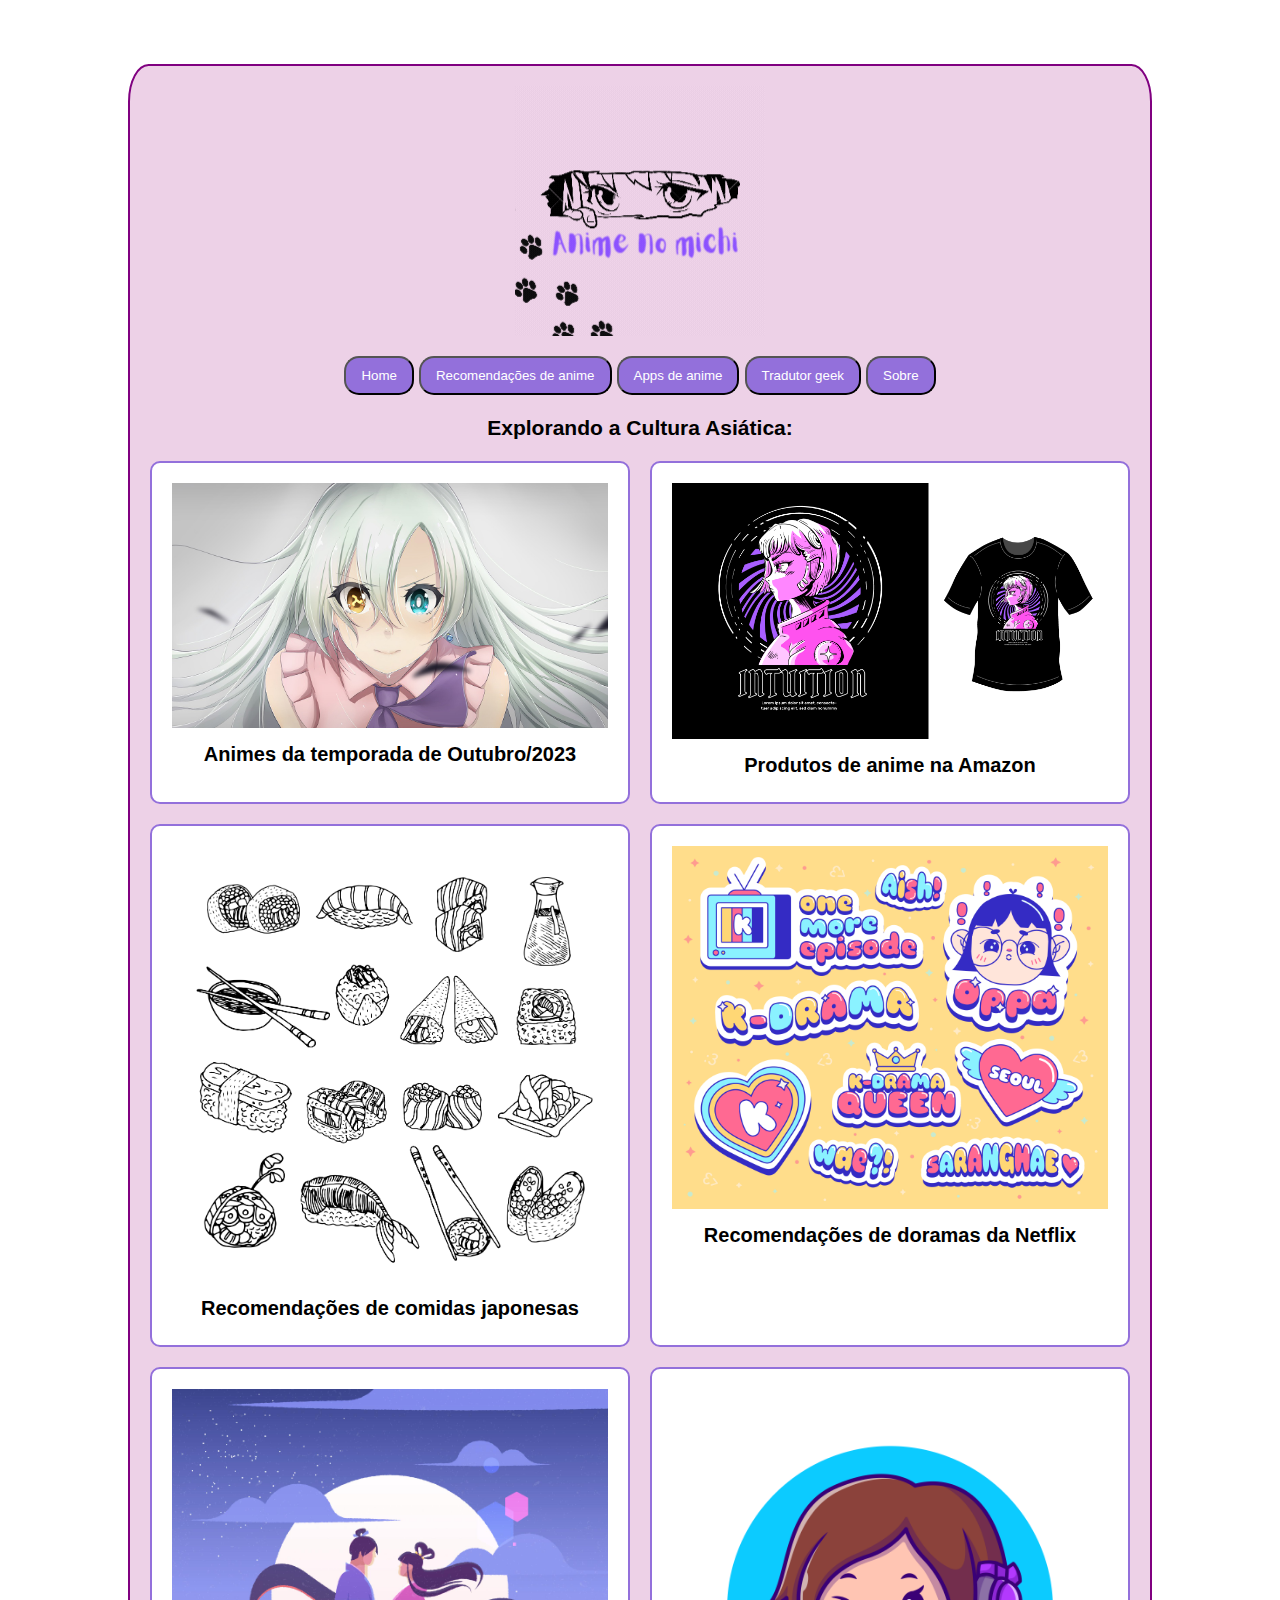
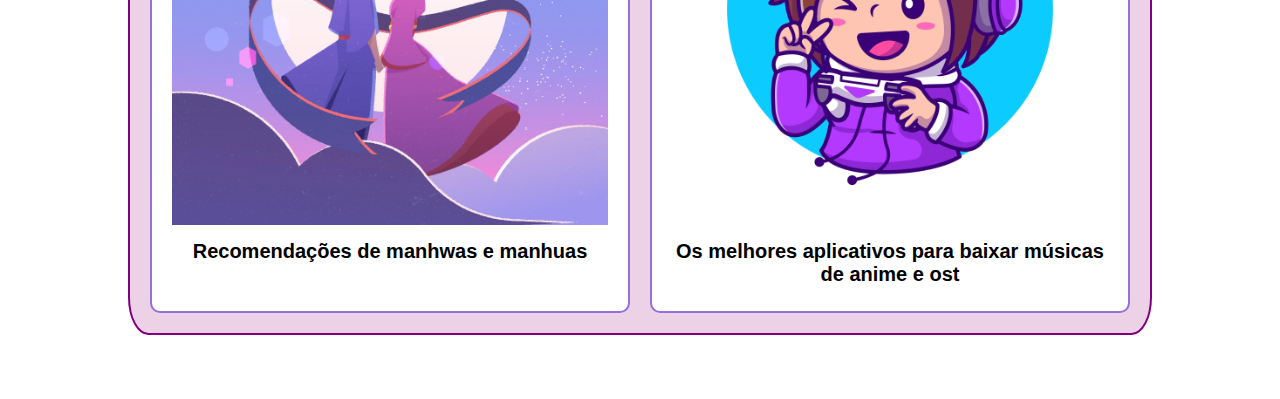
==== commit 7b6b39a7: "Add files via upload" ====
--- a/index.html
+++ b/index.html
@@ -14,6 +14,7 @@
             <div class="logo">
                 <img src="Fotos\Foto perfil\Anime no michi.gif" alt="Logo Anime no michi">
             </div> 
+            <!-- Guias principais -->
             <div class="tabs">
                 <div class="tab">
                     <button class="tablinks" onclick="openTab(event, 'tab1')">Home</button>
@@ -32,7 +33,8 @@
                 </div>
             </div>
         </header>
-        
+
+        <!-- Guia Home -->
         <div id="tab1" class="tabcontent" style="display: block;">
             <h3>Explorando a Cultura Asiática:</h3>
             <div class="grid-container">
@@ -63,6 +65,7 @@
             </div>
         </div>    
             
+        <!-- Guia recomendações e todas subguias -->
         <div id="tab2" class="tabcontent">
             <div class="subtabs">
                 <div class="subtab" data-subtab="subtab2_1">
@@ -594,6 +597,8 @@
             
             </div>
         </div>
+
+        <!-- Guia Apps de anime -->
         <div id="tab3" class="tabcontent">
             <h2>Streamers e Plataformas de Anime</h2>
             <p>Se você é um entusiasta de animes em busca de onde assistir seus programas favoritos, existem várias plataformas de streaming que oferecem uma ampla variedade de títulos. Abaixo, listamos algumas das melhores opções para desfrutar de animes em dispositivos móveis, PCs e muito mais.</p>
@@ -624,6 +629,8 @@
             <p>O Better Anime é uma ferramenta que permite pesquisar e organizar seus animes favoritos. Você pode marcar os episódios que já assistiu e receber notificações quando um novo episódio de seu anime favorito for lançado, garantindo que você não perca nada. É uma ótima opção para os fãs mais dedicados.</p>
             <p><a href="https://play.google.com/store/apps/details?id=com.betteranimev3&hl=pt_BR&gl=US">Clique aqui para baixar o app Better anime para Android</a></p>
         </div>
+
+        <!-- Guia Tradutor Geek -->
         <div id="tab4" class="tabcontent">
             <h2>Tradutor geek</h2>
             <img src="Fotos\Dicionario para otakus iniciantes.gif" alt="Tradutor geek" class = "gifsRecomendacoes">
@@ -648,17 +655,17 @@
                 <li><strong>Mahou Shoujo:</strong> Gênero de anime com protagonistas femininas que recebem poderes mágicos para lutar contra forças malignas, comumente apresentando elementos de transformação e aventuras mágicas.</li><br>
             </ul>
         </div>
+
+        <!-- Guia Sobre -->
         <div id="tab5" class="tabcontent">
-            <section class="right-column">
-                <div class="profile-picture">
-                    <img src="Fotos\Foto perfil\Foto perfil 2.jpg" alt="Minha imagem de perfil">
-                </div> 
-                <h2>Bem-vindos ao Anime no Michi!</h2>
-                <div class="Sobre">
-                    <p>Olá! Sou a Ravena, e desde os meus 12 anos, sou completamente apaixonada por animes. Ao longo dos anos, mergulhei profundamente no fascinante universo das animações japonesas e descobri o poder incrível que os animes têm de cativar, inspirar e emocionar pessoas de todas as idades. Espero que meu conhecimento e entusiasmo possam servir como uma fonte de inspiração e diversão para todos que compartilham desse amor por animes.</p>
-
-                </div>
-            </section>
+            <div class="profile-picture">
+                <img src="Fotos\Foto perfil\Foto perfil 2.jpg" alt="Minha imagem de perfil">
+            </div> 
+            <h2>Bem-vindos ao Anime no Michi!</h2>
+            <div class="Sobre">
+                <p>Olá! Sou a Ravena, e desde os meus 12 anos, sou completamente apaixonada por animes. Ao longo dos anos, mergulhei profundamente no fascinante universo das animações japonesas e descobri o poder incrível que os animes têm de cativar, inspirar e emocionar pessoas de todas as idades. Espero que meu conhecimento e entusiasmo possam servir como uma fonte de inspiração e diversão para todos que compartilham desse amor por animes.</p>
+            </div>
+        
             <h2>Missão e Propósito</h2>
                 <p>Este blog foi criado com dois propósitos em mente. Primeiramente, é um espaço onde posso compartilhar minhas recomendações pessoais de animes que tive o prazer de assistir ao longo dos anos. Minha paixão por animes me levou a explorar uma ampla variedade de gêneros, e é meu desejo compartilhar minhas descobertas e ajudar outros entusiastas a encontrarem séries que os encantem. Além disso, você também encontrará notícias e informações relevantes sobre a cultura asiática, incluindo recomendações de produtos de anime, comidas japonesas, doramas da Netflix, manhwas e manhuas, além dos melhores aplicativos para baixar músicas de anime e OST. Este é o seu destino completo para explorar e se apaixonar ainda mais pela cultura asiática.</p>
                 <p>Além disso, este blog é uma plataforma que escolhi para desenvolver minhas habilidades de programação, como parte do meu trabalho de programação WEB na faculdade. Aqui, posso aplicar meu conhecimento técnico e criatividade para criar uma experiência de usuário agradável e interativa.</p>
--- a/style.css
+++ b/style.css
@@ -1,9 +1,8 @@
 /* Estilos padrão para guias em tela grande */
 .tab {
     display: inline-block;
-
 }
- .tablinks {
+.tablinks {
     cursor: pointer;
     background-color: #9370DB;
     color: white;
@@ -19,20 +18,15 @@
     }
 }
 
-
-/* Estilos para subguias (guias dentro da tab Recomendações */
+/* Estilos para subguias (guias dentro da tab Recomendações) */
 .subtabs {
     display: flex;
-}
-
-.subtabs {
-    display: flex;
-    flex-direction: column;
-    align-items: flex-start;
+    flex-wrap: wrap;
     margin-top: 10px;
 }
 
 .subtab {
+    width: 100%;
     margin-bottom: 1%;
 }
 
@@ -45,6 +39,7 @@
     cursor: pointer;
     transition: background-color 0.3s;
     display: block;
+    margin-bottom: 10px; /* Espaçamento inferior entre as subguias em telas estreitas */
 }
 
 .subtab a:hover {
@@ -55,7 +50,6 @@
 .subtabcontent {
     display: none;
 }
-
 .tabcontent {
     display: none;
 }
@@ -65,13 +59,14 @@
     display: block;
 }
 
-/* Imagem de perfil */
+/* Estilo para a imagem de perfil */
 .profile-picture {
     width: 260px;
     height: 260px;
     border-radius: 50%;
     overflow: hidden;
     float: left;
+    margin-right: 20px;
 }
 
 .profile-picture img {
@@ -89,12 +84,12 @@
     margin: 0 auto;
 }
 
-/* Estilo para todas as imagens e gifs, exceto o logo e a imagem de perfil */
+/* Estilo para algumas imagens e gifs */
 .gifsRecomendacoes {
     text-align: center;
     padding-top: 5%;
     width: 350px;
-    height: 350x;
+    height: 350px;
     margin: 0 auto;
 }
 
@@ -111,14 +106,14 @@
     z-index: -1;
 }
 
-/* Estilo geral do body*/
+/* Estilo geral do body */
 body {
     width: 100%;
     text-align: center;
-    font-size: medium;
-    font-family: cursive, 'Times New Roman', Times, serif;
-    margin: 0;
-    padding: 0;
+    font-size: large;
+    font-family: 'Gill Sans', 'Gill Sans MT', Calibri, 'Trebuchet MS', sans-serif;
+    margin: auto;
+    padding: auto;
 }
 
 /* Estilo do retângulo branco do body */
@@ -129,16 +124,12 @@
     padding: 20px;
     display: inline-block;
     margin-top: 5%;
-    margin-left: 17%;
-    margin-right: 17%;
+    margin-left: 10%;
+    margin-right: 10%;
     margin-bottom: 5%;
 }
 
-/* AbaSobre */
-.Sobre {
-    padding-left: 30%;
-}
-
+/* Assinatura da aba Sobre */
 .assinatura {
     text-align: right;
 }
@@ -165,13 +156,6 @@
     gap: 20px;
     margin-top: 20px;
 }
-/* Estilos para a grade (grid) */
-.grid-container {
-    display: grid;
-    grid-template-columns: repeat(2, 1fr);
-    gap: 20px;
-    margin-top: 20px;
-}
 
 /* Estilos para cada quadrado na grade */
 .grid-item.square {
@@ -180,27 +164,21 @@
     border: 2px solid #9370DB;
     border-radius: 10px;
     text-align: center;
-    text-decoration: none; /* Removendo a formatação de link */
-    color: #000; /* Cor do texto */
+    text-decoration: none;
+    color: #000;
 }
 
-/* Estilos para as imagens dentro da grade*/
+/* Estilos para as imagens dentro da grade */
 .grid-item.square img {
     max-width: 100%;
     height: auto;
 }
 
-/* Estilos para os títulos dentro da grade*/
+/* Estilos para os títulos dentro da grade */
 .grid-item.square h3 {
-    font-size: 16px;
+    font-size: 20px;
     margin-top: 10px;
     margin-bottom: 5px;
-}
-
-/* Estilo para os parágrafos dentro da grade */
-.grid-item.square p {
-    font-size: 14px;
-    margin-top: 5px;
 }
 
 /* Estilo de link para os grids */
@@ -209,7 +187,7 @@
     color: #000;
 }
 
-/* Quando o mouse passar por cima, pode adicionar uma sombra sutil */
+/* Quando o mouse passar por cima, pode adicionar uma sombra */
 .grid-item.square:hover {
-    box-shadow: 0 0 10px rgba(0, 0, 0, 0.2);
+    box-shadow: 0 0 10px rgba(0, 0, 0, 0.68);
 }
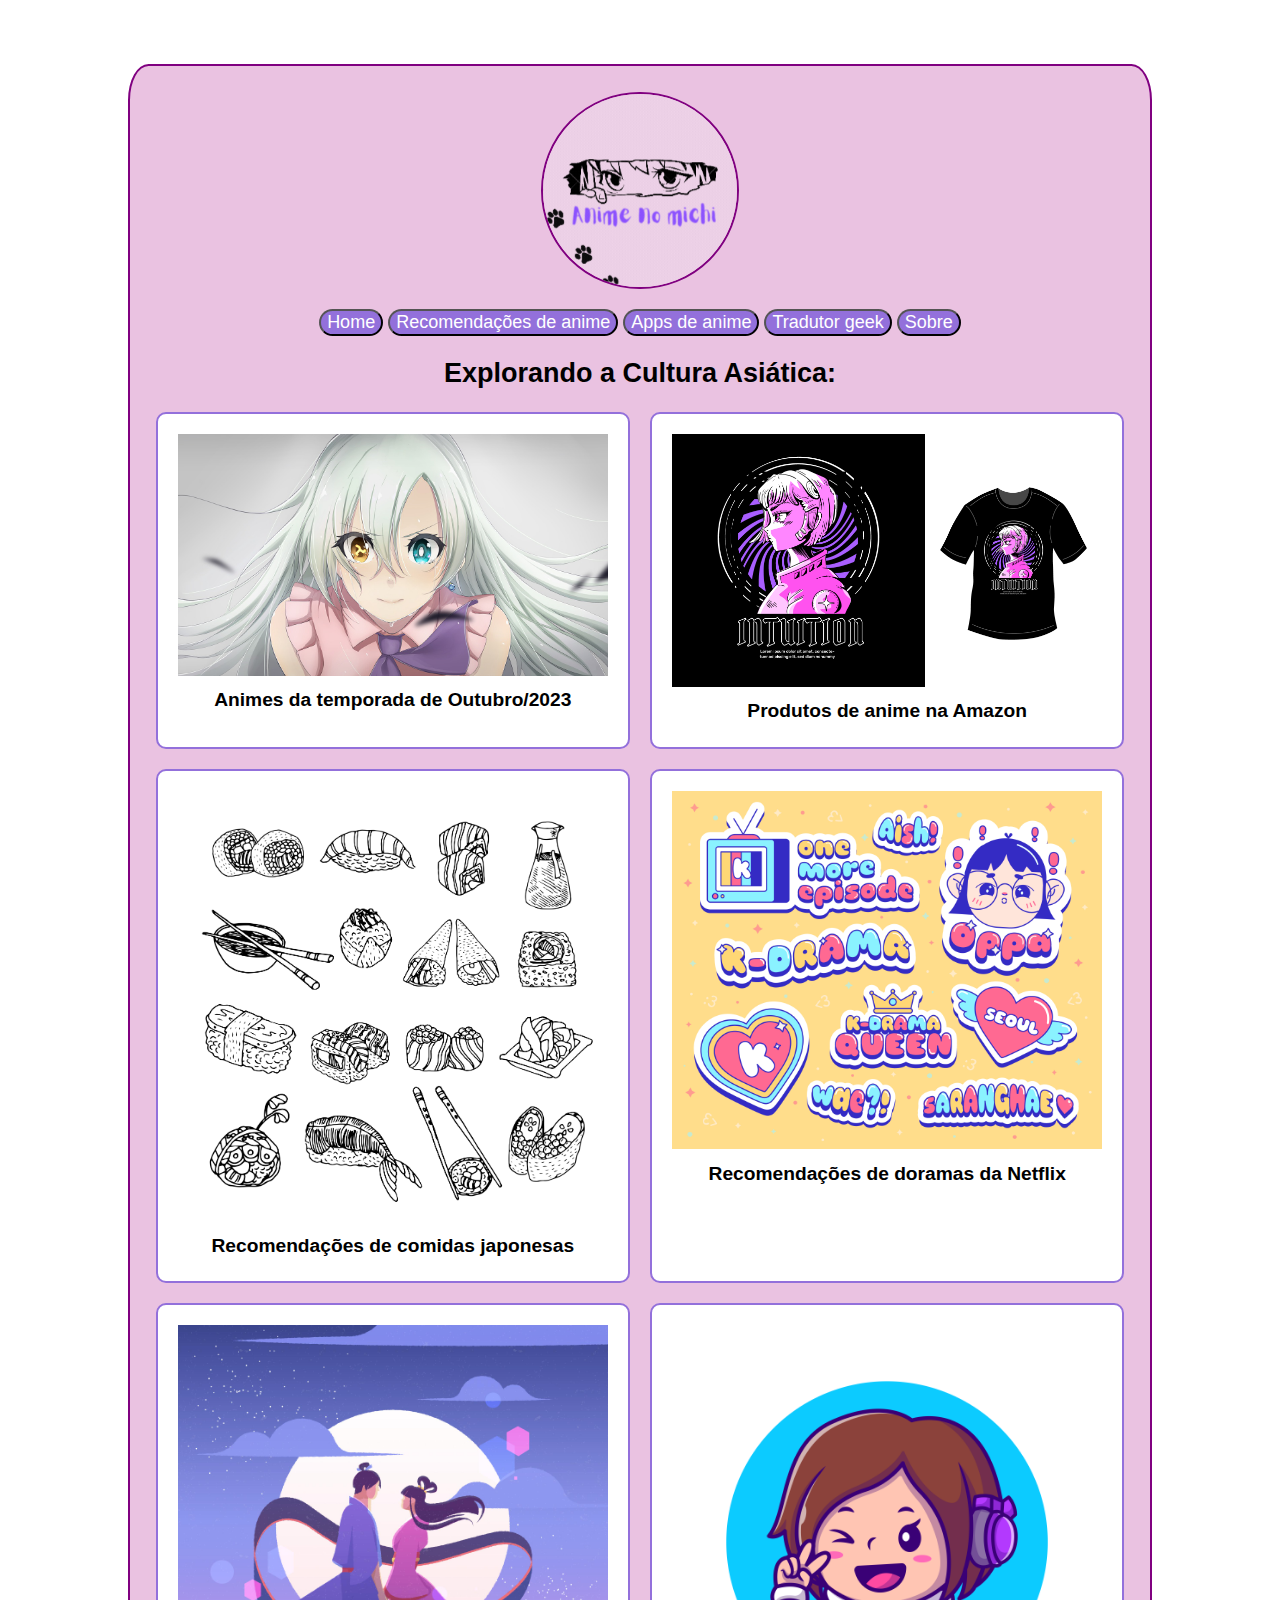
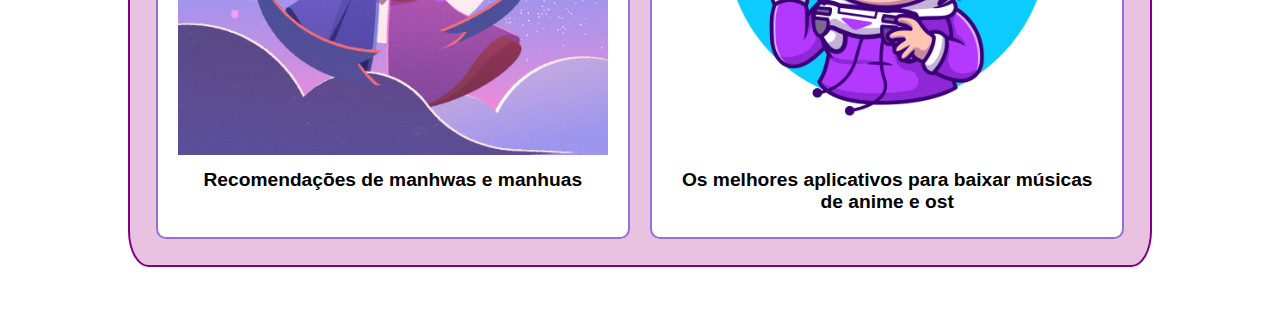
==== commit ada354ef: "Add files via upload" ====
--- a/index.html
+++ b/index.html
@@ -36,7 +36,7 @@
 
         <!-- Guia Home -->
         <div id="tab1" class="tabcontent" style="display: block;">
-            <h3>Explorando a Cultura Asiática:</h3>
+            <h2>Explorando a Cultura Asiática:</h2>
             <div class="grid-container">
                 <a href="https://www.intoxianime.com/2023/08/guia-de-animes-de-outubro-2023/" class="grid-item square" data-subtab="subtab2_2">
                     <img src="Fotos\Outras noticias\Anime.jpg" alt="Romance escolar">
--- a/style.css
+++ b/style.css
@@ -1,45 +1,36 @@
 /* Estilos padrão para guias em tela grande */
 .tab {
     display: inline-block;
-}
+    padding-top: 2%;
+}
+
 .tablinks {
     cursor: pointer;
     background-color: #9370DB;
     color: white;
-    padding: 10px 15px;
+    font-size: large;
+    width: 100%;
+    height: 100%;    
     border-radius: 15px;
-}
-
-/* Media Query para estilos em dispositivos móveis */
-@media (max-width: 768px) {
-    .tab .tablinks {
-        display: block;
-        margin-bottom: 10px;
-    }
 }
 
 /* Estilos para subguias (guias dentro da tab Recomendações) */
 .subtabs {
-    display: flex;
+    display: inline-block;
     flex-wrap: wrap;
-    margin-top: 10px;
-}
-
-.subtab {
-    width: 100%;
-    margin-bottom: 1%;
+    margin-top: 2%;
 }
 
 .subtab a {
     text-decoration: none;
     background-color: #9370DB;
     color: white;
-    padding: 10px 15px;
+    padding: 1% 1.5%;
     border-radius: 15px;
     cursor: pointer;
     transition: background-color 0.3s;
     display: block;
-    margin-bottom: 10px; /* Espaçamento inferior entre as subguias em telas estreitas */
+    margin-bottom: 0.5%;
 }
 
 .subtab a:hover {
@@ -66,7 +57,7 @@
     border-radius: 50%;
     overflow: hidden;
     float: left;
-    margin-right: 20px;
+    margin-right: 2%;
 }
 
 .profile-picture img {
@@ -77,19 +68,30 @@
 
 /* Estilo para o logo */
 .logo {
-    text-align: center;
-    width: 250px;
-    height: 250px;
-    padding-bottom: 2%;
+    width: 20%; 
+    height: auto; 
+    border-radius: 50%;
+    border: 2px solid purple;
+    overflow: hidden;
+    display: block;
     margin: 0 auto;
 }
+
+.logo img {
+    width: 100%;
+    height: 100%;
+    object-fit: cover;
+    display: block;
+    margin: 0 auto;
+}
+
 
 /* Estilo para algumas imagens e gifs */
 .gifsRecomendacoes {
     text-align: center;
-    padding-top: 5%;
-    width: 350px;
-    height: 350px;
+    padding-top: 2%;
+    width: 35%;
+    height: 35%;
     margin: 0 auto;
 }
 
@@ -118,10 +120,10 @@
 
 /* Estilo do retângulo branco do body */
 .content-container {
-    background-color: #edd1e7;
+    background-color: #eac2e1;
     border: 2px solid purple;
     border-radius: 2%;
-    padding: 20px;
+    padding: 2%;
     display: inline-block;
     margin-top: 5%;
     margin-left: 10%;
@@ -164,8 +166,8 @@
     border: 2px solid #9370DB;
     border-radius: 10px;
     text-align: center;
-    text-decoration: none;
-    color: #000;
+    text-decoration: none; /* Removendo a formatação de link */
+    color: #000; /* Cor do texto */
 }
 
 /* Estilos para as imagens dentro da grade */
@@ -176,9 +178,9 @@
 
 /* Estilos para os títulos dentro da grade */
 .grid-item.square h3 {
-    font-size: 20px;
-    margin-top: 10px;
-    margin-bottom: 5px;
+    font-size: 1.5vw;
+    margin-top: 2%;
+    margin-bottom: 1%;
 }
 
 /* Estilo de link para os grids */
@@ -189,5 +191,32 @@
 
 /* Quando o mouse passar por cima, pode adicionar uma sombra */
 .grid-item.square:hover {
-    box-shadow: 0 0 10px rgba(0, 0, 0, 0.68);
-}
+    box-shadow: 0 0 2% rgba(0, 0, 0, 0.2);
+}
+
+
+
+/* Media Query para estilos em dispositivos móveis */
+@media (max-width: 768px) {
+    /* Guias e subguias */
+    .tab .tablinks {
+        display: block;
+        margin-bottom: 2%;
+    }
+
+    /* Cor de fundo alternativa para dispositivos móveis (alguns ficavam em preto) */
+    body {
+        background-color: thistle;
+    }
+
+    /* Ajustando o tamanho da imagem de perfil no celular */
+    .profile-picture {
+        width: 160px;
+        height: 160px;
+    }
+
+    /* Ajustando o tamanho dos titulos da grade  */
+    .grid-item.square h3 {
+        font-size: 3vw;
+    }
+}
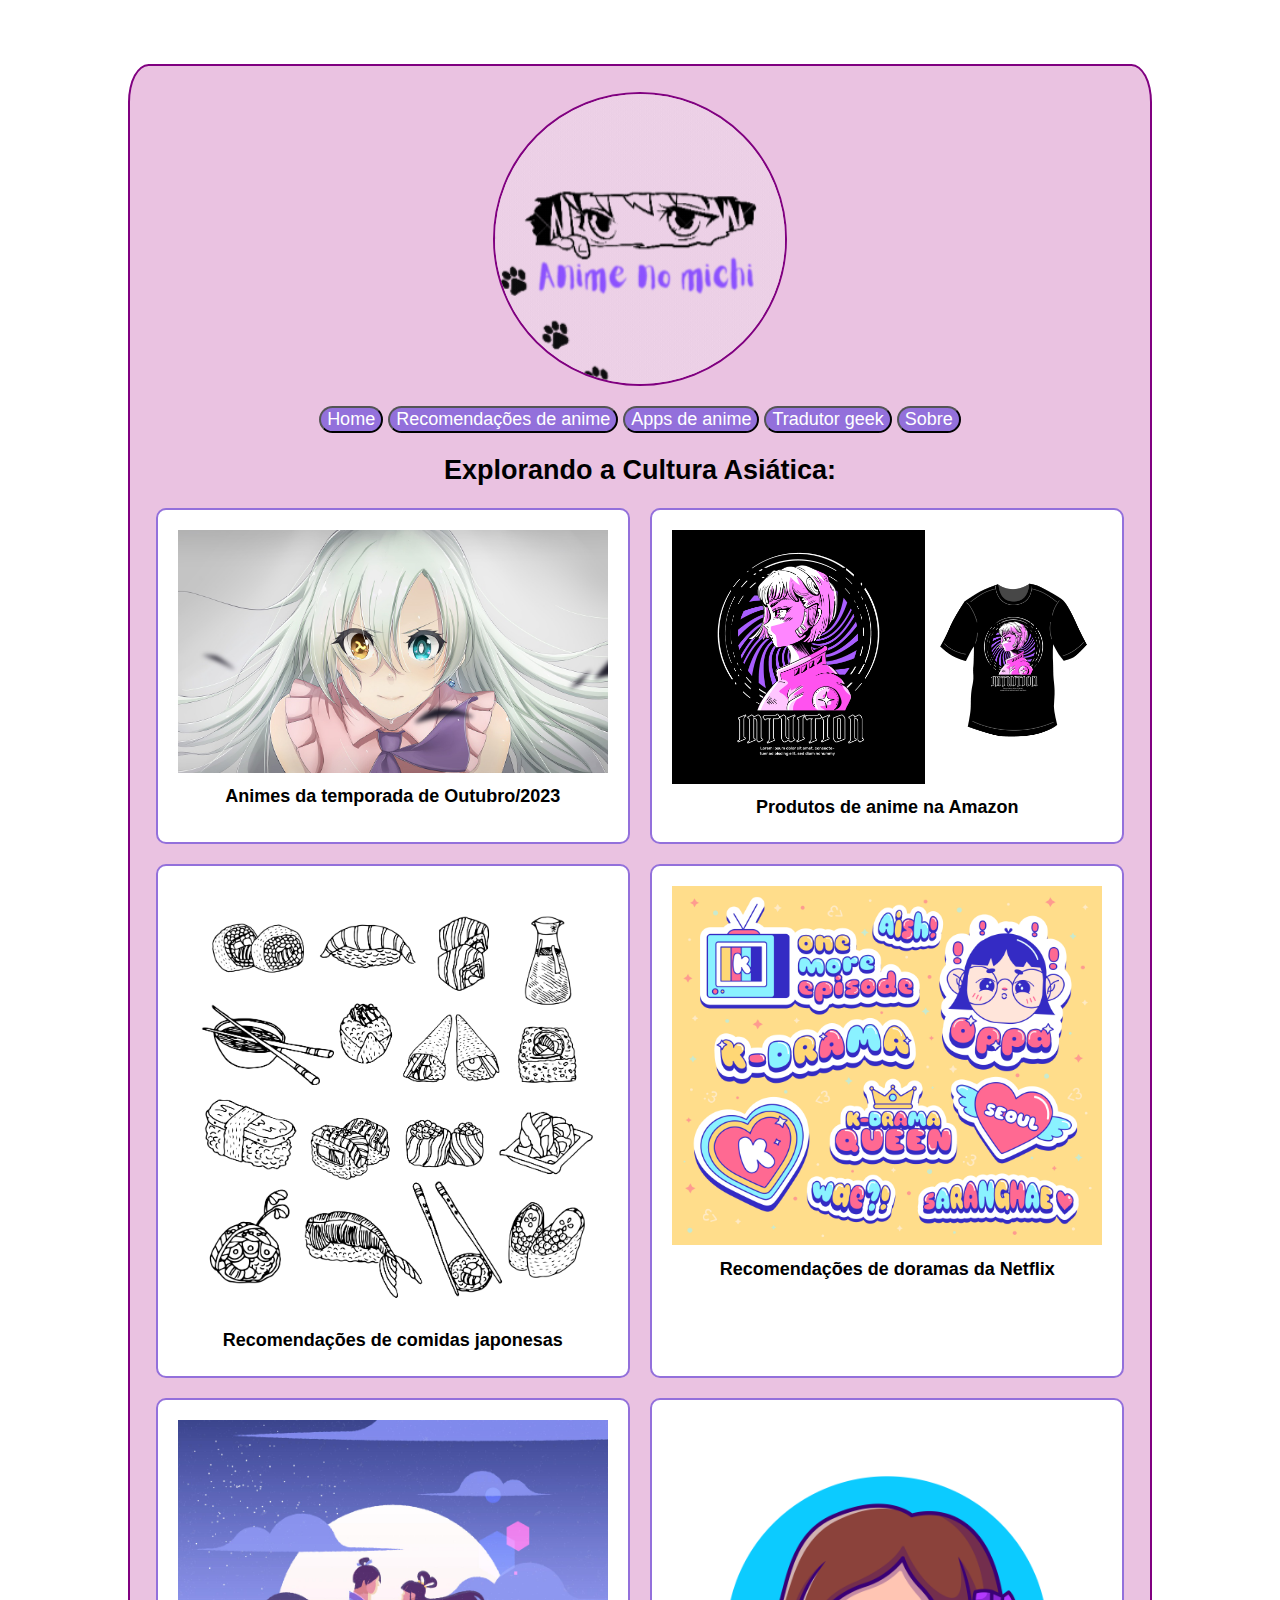
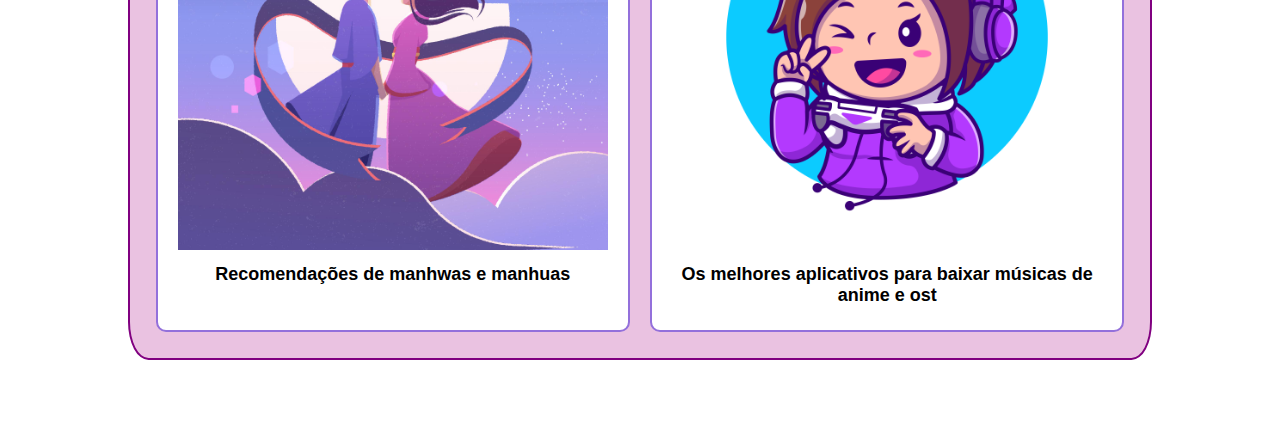
==== commit 6003c437: "Add files via upload" ====
--- a/index.html
+++ b/index.html
@@ -661,7 +661,7 @@
             <div class="profile-picture">
                 <img src="Fotos\Foto perfil\Foto perfil 2.jpg" alt="Minha imagem de perfil">
             </div> 
-            <h2>Bem-vindos ao Anime no Michi!</h2>
+            <h2>Sobre Anime no michi</h2>
             <div class="Sobre">
                 <p>Olá! Sou a Ravena, e desde os meus 12 anos, sou completamente apaixonada por animes. Ao longo dos anos, mergulhei profundamente no fascinante universo das animações japonesas e descobri o poder incrível que os animes têm de cativar, inspirar e emocionar pessoas de todas as idades. Espero que meu conhecimento e entusiasmo possam servir como uma fonte de inspiração e diversão para todos que compartilham desse amor por animes.</p>
             </div>
--- a/style.css
+++ b/style.css
@@ -68,7 +68,7 @@
 
 /* Estilo para o logo */
 .logo {
-    width: 20%; 
+    width: 30%; 
     height: auto; 
     border-radius: 50%;
     border: 2px solid purple;
@@ -178,7 +178,7 @@
 
 /* Estilos para os títulos dentro da grade */
 .grid-item.square h3 {
-    font-size: 1.5vw;
+    font-size: large;
     margin-top: 2%;
     margin-bottom: 1%;
 }
@@ -209,14 +209,8 @@
         background-color: thistle;
     }
 
-    /* Ajustando o tamanho da imagem de perfil no celular */
-    .profile-picture {
-        width: 160px;
-        height: 160px;
+    .logo {
+        width: 100%; 
+        height: auto; 
     }
-
-    /* Ajustando o tamanho dos titulos da grade  */
-    .grid-item.square h3 {
-        font-size: 3vw;
-    }
-}
+}
